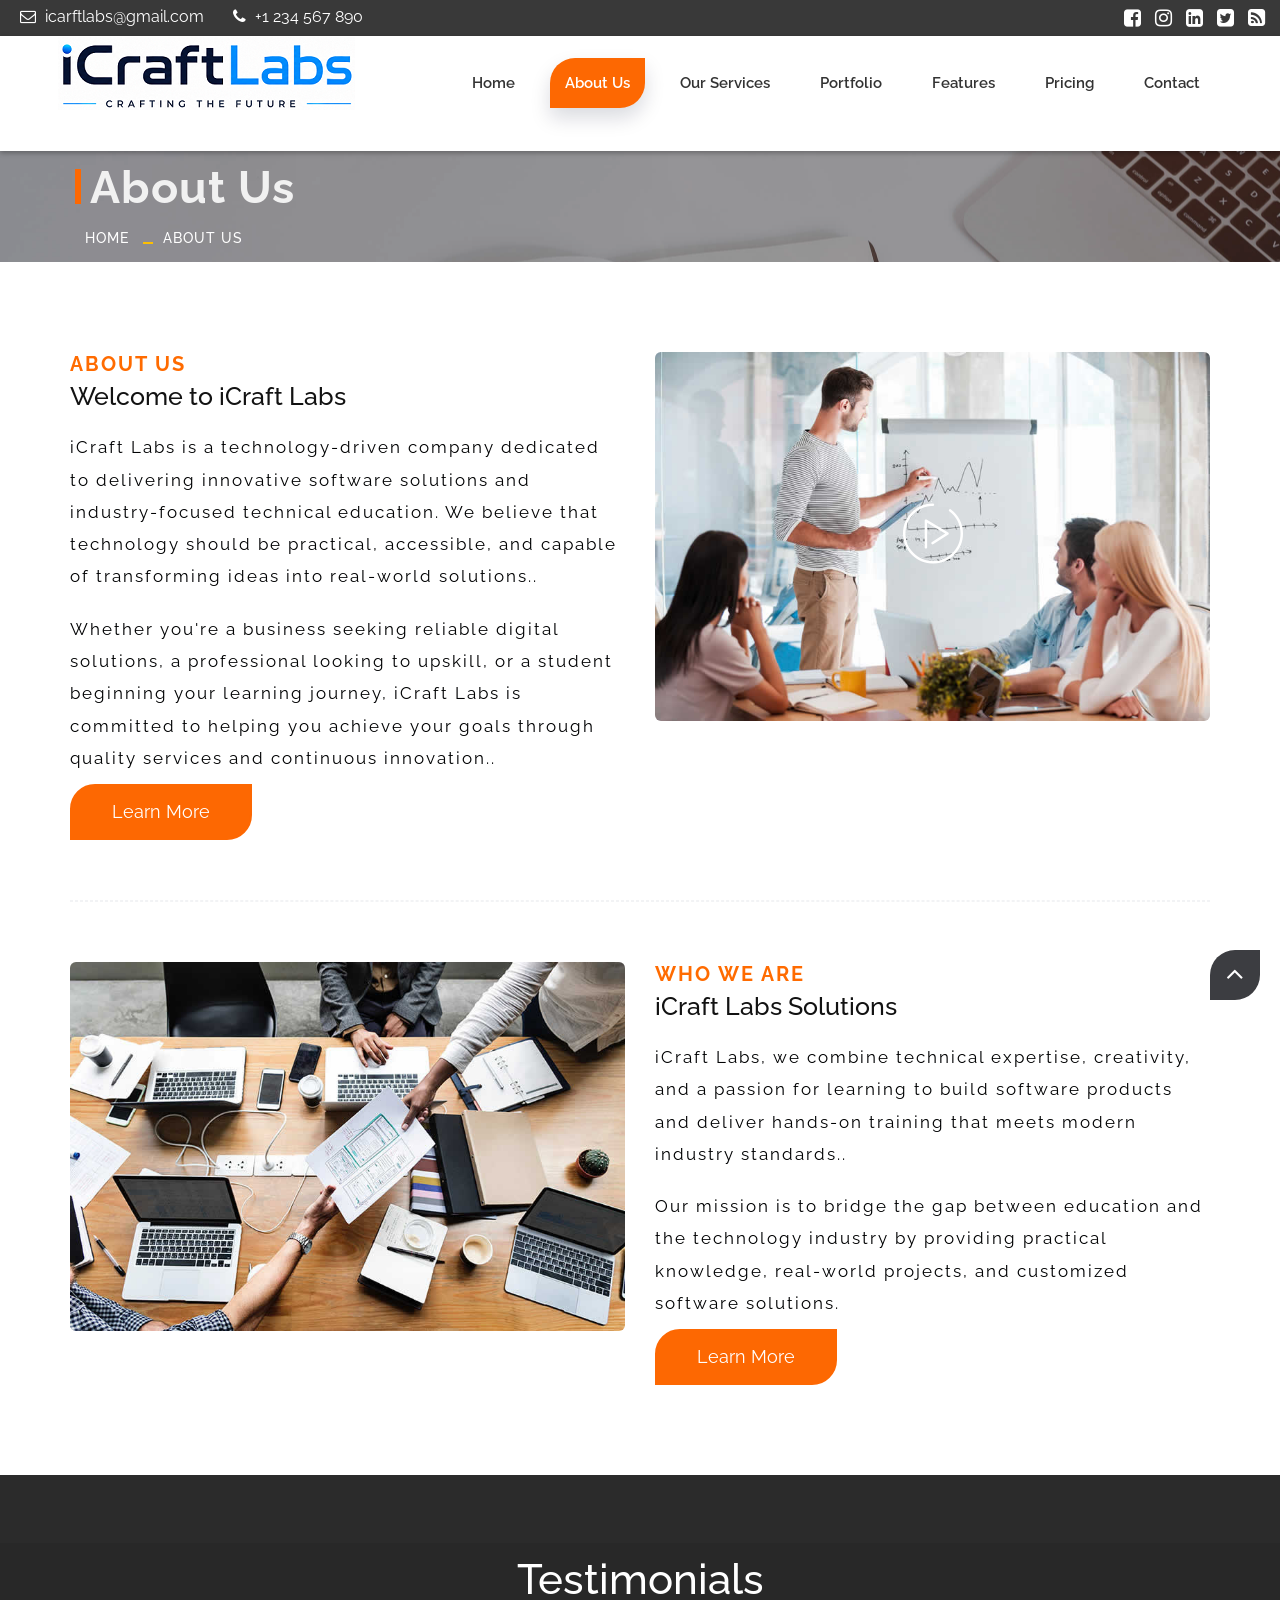
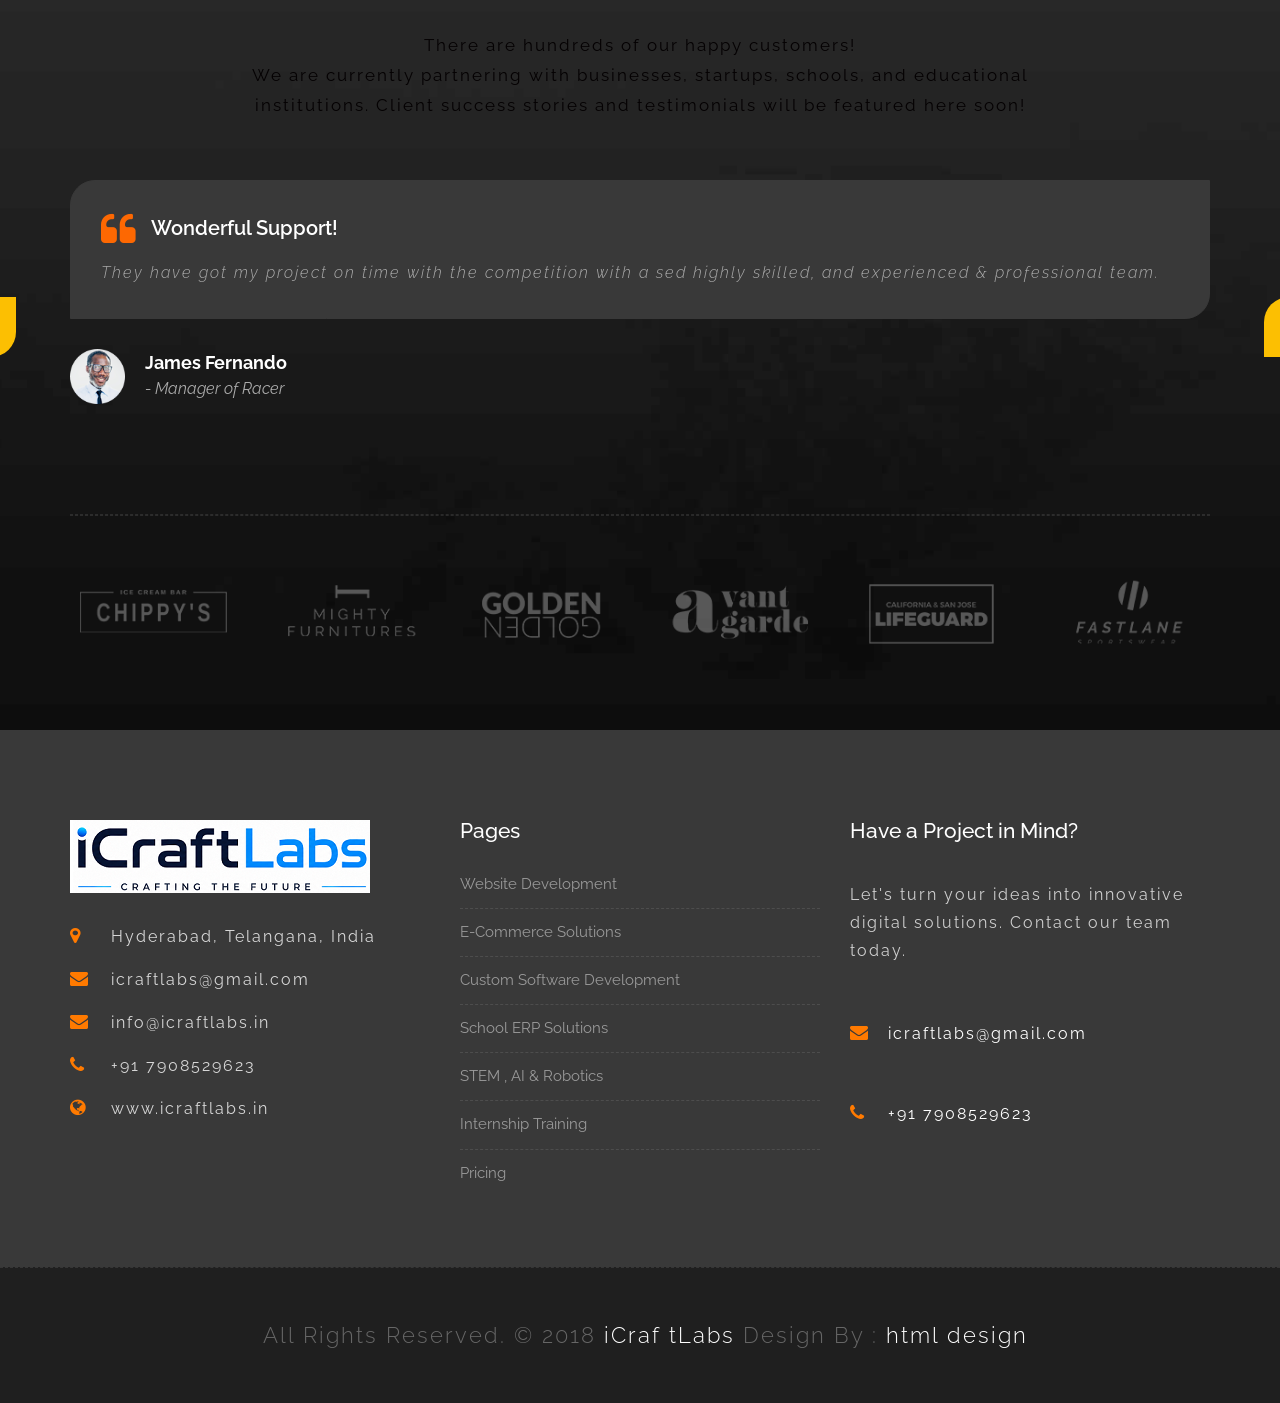
==== about-us.html @ b664c529 "Initial commit" ====
<!DOCTYPE html>
<html lang="en">

<!-- Basic -->
<meta charset="utf-8">
<meta http-equiv="X-UA-Compatible" content="IE=edge">

<!-- Mobile Metas -->
<meta name="viewport" content="width=device-width, minimum-scale=1.0, maximum-scale=1.0, user-scalable=no">

<!-- Site Metas -->
<title>iCraf tLabs Solutions - Responsive HTML5 Landing Page Template</title>
<meta name="keywords" content="">
<meta name="description" content="">
<meta name="author" content="">

<!-- Site Icons -->
<link rel="shortcut icon" href="images/favicon.ico" type="image/x-icon" />
<link rel="apple-touch-icon" href="images/apple-touch-icon.png">

<!-- Bootstrap CSS -->
<link rel="stylesheet" href="css/bootstrap.min.css">
<!-- Site CSS -->
<link rel="stylesheet" href="style.css">
<!-- Responsive CSS -->
<link rel="stylesheet" href="css/responsive.css">
<!-- Custom CSS -->
<link rel="stylesheet" href="css/custom.css">

<!-- Modernizer for Portfolio -->
<script src="js/modernizer.js"></script>

<!--[if lt IE 9]>
      <script src="https://oss.maxcdn.com/libs/html5shiv/3.7.0/html5shiv.js"></script>
      <script src="https://oss.maxcdn.com/libs/respond.js/1.4.2/respond.min.js"></script>
    <![endif]-->

</head>

<body>

    <!-- LOADER -->
    <div id="preloader">
        <div class="loader">
            <div class="loader__bar"></div>
            <div class="loader__bar"></div>
            <div class="loader__bar"></div>
            <div class="loader__bar"></div>
            <div class="loader__bar"></div>
            <div class="loader__ball"></div>
        </div>
    </div>
    <!-- end loader -->
    <!-- END LOADER -->

    <div class="top-bar">
        <div class="container-fluid">
            <div class="row">
                <div class="col-md-6 col-sm-6">
                    <div class="left-top">
                        <div class="email-box">
                            <a href="#"><i class="fa fa-envelope-o" aria-hidden="true"></i> icarftlabs@gmail.com</a>
                        </div>
                        <div class="phone-box">
                            <a href="tel:1234567890"><i class="fa fa-phone" aria-hidden="true"></i> +1 234 567 890</a>
                        </div>
                    </div>
                </div>
                <div class="col-md-6 col-sm-6">
                    <div class="right-top">
                        <div class="social-box">
                            <ul>
                                <li><a href="#"><i class="fa fa-facebook-square" aria-hidden="true"></i></a></li>
                                <li><a href="#"><i class="fa fa-instagram" aria-hidden="true"></i></a></li>
                                <li><a href="#"><i class="fa fa-linkedin-square" aria-hidden="true"></i></a></li>
                                <li><a href="#"><i class="fa fa-twitter-square" aria-hidden="true"></i></a></li>
                                <li><a href="#"><i class="fa fa-rss-square" aria-hidden="true"></i></a></li>
                                <ul>
                        </div>
                    </div>
                </div>
            </div>
        </div>
    </div>
    <header class="header header_style_01">
        <nav class="megamenu navbar navbar-default">
            <div class="container-fluid">
                <div class="navbar-header">
                    <button type="button" class="navbar-toggle collapsed" data-toggle="collapse" data-target="#navbar" aria-expanded="false" aria-controls="navbar">
                        <span class="sr-only">Toggle navigation</span>
                        <span class="icon-bar"></span>
                        <span class="icon-bar"></span>
                        <span class="icon-bar"></span>
                    </button>
                    <a class="navbar-brand" href="index.html"><img src="images/logos/logo.png" alt="image"></a>
                </div>
                <div id="navbar" class="navbar-collapse collapse">
                    <ul class="nav navbar-nav navbar-right">
                        <li><a href="index.html">Home</a></li>
                        <li><a class="active" href="about-us.html">About us</a></li>
                        <li><a href="services.html">Our Services</a></li>
                        <li><a href="portfolio.html">Portfolio</a></li>
                        <li><a href="features.html">Features</a></li>
                       <!--  <li><a href="testimonials.html">Testimonials</a></li> -->
                        <li><a href="pricing.html">Pricing</a></li>
                        <li><a href="contact.html">Contact</a></li>
                    </ul>
                </div>
            </div>
        </nav>
    </header>

    <div class="banner-area banner-bg-1">
        <div class="container">
            <div class="row">
                <div class="col-md-12">
                    <div class="banner">
                        <h2>About Us</h2>
                        <ul class="page-title-link">
                            <li><a href="#">Home</a></li>
                            <li><a href="#">About Us</a></li>
                        </ul>
                    </div>
                </div>
            </div>
        </div>
    </div>

    <div id="about" class="section wb">
        <div class="container">
            <div class="row">
                <div class="col-md-6">
                    <div class="message-box">
                        <h4>About Us</h4>
                        <h2>Welcome to iCraft Labs</h2>
                        <p class="lead">iCraft Labs is a technology-driven company dedicated to delivering innovative software solutions and industry-focused technical education. We believe that technology should be practical, accessible, and capable of transforming ideas into real-world solutions..</p>

                        <p> Whether you're a business seeking reliable digital solutions, a professional looking to upskill, or   a student beginning your learning journey, iCraft Labs is committed to helping you achieve your goals through quality services and continuous innovation.. </p>

                        <a href="#services" class="btn btn-light btn-radius btn-brd grd1">Learn More</a>
                    </div>
                    <!-- end messagebox -->
                </div>
                <!-- end col -->

                <div class="col-md-6">
                    <div class="post-media wow fadeIn">
                        <img src="uploads/about_01.jpg" alt="" class="img-responsive img-rounded">
                        <a href="http://www.youtube.com/watch?v=nrJtHemSPW4" data-rel="prettyPhoto[gal]" class="playbutton"><i class="flaticon-play-button"></i></a>
                    </div>
                    <!-- end media -->
                </div>
                <!-- end col -->
            </div>
            <!-- end row -->

            <hr class="hr1">

            <div class="row">
                <div class="col-md-6">
                    <div class="post-media wow fadeIn">
                        <img src="uploads/about_02.jpg" alt="" class="img-responsive img-rounded">
                    </div>
                    <!-- end media -->
                </div>
                <!-- end col -->

                <div class="col-md-6">
                    <div class="message-box">
                        <h4>Who We are</h4>
                        <h2>iCraft Labs Solutions</h2>
                        <p class="lead">iCraft Labs, we combine technical expertise, creativity, and a passion for learning to build software products and deliver hands-on training that meets modern industry standards..</p>

                        <p> Our mission is to bridge the gap between education and the technology industry by providing practical knowledge, real-world projects, and customized software solutions. </p>

                        <a href="#services" class="btn btn-light btn-radius btn-brd grd1">Learn More</a>
                    </div>
                    <!-- end messagebox -->
                </div>
                <!-- end col -->
            </div>
            <!-- end row -->
        </div>
        <!-- end container -->
    </div>
    <!-- end section -->

    <div id="testimonials" class="parallax section db parallax-off" style="background-image:url('uploads/parallax_03.jpg');">
        <div class="container">
            <div class="section-title text-center">
                <h3>Testimonials</h3>
                 <p>There are hundreds of our happy customers!</p>
<p class="lead">We are currently partnering with businesses, startups, schools, and educational institutions. Client success stories and testimonials will be featured here soon!</p>
            </div>
            <!-- end title -->

            <div class="row">
                <div class="col-md-12 col-sm-12">
                    <div class="testi-carousel owl-carousel owl-theme">
                        <div class="testimonial clearfix">
                            <div class="desc">
                                <h3><i class="fa fa-quote-left"></i> Wonderful Support!</h3>
                                <p class="lead">They have got my project on time with the competition with a sed highly skilled, and experienced & professional team.</p>
                            </div>
                            <div class="testi-meta">
                                <img src="uploads/testi_01.png" alt="" class="img-responsive alignleft">
                                <h4>James Fernando <small>- Manager of Racer</small></h4>
                            </div>
                            <!-- end testi-meta -->
                        </div>
                        <!-- end testimonial -->

                        <div class="testimonial clearfix">
                            <div class="desc">
                                <h3><i class="fa fa-quote-left"></i> Awesome Services!</h3>
                                <p class="lead">Explain to you how all this mistaken idea of denouncing pleasure and praising pain was born and I will give you completed.</p>
                            </div>
                            <div class="testi-meta">
                                <img src="uploads/testi_02.png" alt="" class="img-responsive alignleft">
                                <h4>Jacques Philips <small>- Designer</small></h4>
                            </div>
                            <!-- end testi-meta -->
                        </div>
                        <!-- end testimonial -->

                        <div class="testimonial clearfix">
                            <div class="desc">
                                <h3><i class="fa fa-quote-left"></i> Great & Talented Team!</h3>
                                <p class="lead">The master-builder of human happines no one rejects, dislikes avoids pleasure itself, because it is very pursue pleasure. </p>
                            </div>
                            <div class="testi-meta">
                                <img src="uploads/testi_03.png" alt="" class="img-responsive alignleft">
                                <h4>Venanda Mercy <small>- Newyork City</small></h4>
                            </div>
                            <!-- end testi-meta -->
                        </div>
                        <!-- end testimonial -->
                        <div class="testimonial clearfix">
                            <div class="desc">
                                <h3><i class="fa fa-quote-left"></i> Wonderful Support!</h3>
                                <p class="lead">They have got my project on time with the competition with a sed highly skilled, and experienced & professional team.</p>
                            </div>
                            <div class="testi-meta">
                                <img src="uploads/testi_01.png" alt="" class="img-responsive alignleft">
                                <h4>James Fernando <small>- Manager of Racer</small></h4>
                            </div>
                            <!-- end testi-meta -->
                        </div>
                        <!-- end testimonial -->

                        <div class="testimonial clearfix">
                            <div class="desc">
                                <h3><i class="fa fa-quote-left"></i> Awesome Services!</h3>
                                <p class="lead">Explain to you how all this mistaken idea of denouncing pleasure and praising pain was born and I will give you completed.</p>
                            </div>
                            <div class="testi-meta">
                                <img src="uploads/testi_02.png" alt="" class="img-responsive alignleft">
                                <h4>Jacques Philips <small>- Designer</small></h4>
                            </div>
                            <!-- end testi-meta -->
                        </div>
                        <!-- end testimonial -->

                        <div class="testimonial clearfix">
                            <div class="desc">
                                <h3><i class="fa fa-quote-left"></i> Great & Talented Team!</h3>
                                <p class="lead">The master-builder of human happines no one rejects, dislikes avoids pleasure itself, because it is very pursue pleasure. </p>
                            </div>
                            <div class="testi-meta">
                                <img src="uploads/testi_03.png" alt="" class="img-responsive alignleft">
                                <h4>Venanda Mercy <small>- Newyork City</small></h4>
                            </div>
                            <!-- end testi-meta -->
                        </div>
                        <!-- end testimonial -->
                    </div>
                    <!-- end carousel -->
                </div>
                <!-- end col -->
            </div>
            <!-- end row -->

            <hr class="hr1">

            <div class="row logos">
                <div class="col-md-2 col-sm-2 col-xs-6 wow fadeInUp">
                    <a href="#"><img src="uploads/logo_01.png" alt="" class="img-repsonsive"></a>
                </div>
                <div class="col-md-2 col-sm-2 col-xs-6 wow fadeInUp">
                    <a href="#"><img src="uploads/logo_02.png" alt="" class="img-repsonsive"></a>
                </div>
                <div class="col-md-2 col-sm-2 col-xs-6 wow fadeInUp">
                    <a href="#"><img src="uploads/logo_03.png" alt="" class="img-repsonsive"></a>
                </div>
                <div class="col-md-2 col-sm-2 col-xs-6 wow fadeInUp">
                    <a href="#"><img src="uploads/logo_04.png" alt="" class="img-repsonsive"></a>
                </div>
                <div class="col-md-2 col-sm-2 col-xs-6 wow fadeInUp">
                    <a href="#"><img src="uploads/logo_05.png" alt="" class="img-repsonsive"></a>
                </div>
                <div class="col-md-2 col-sm-2 col-xs-6 wow fadeInUp">
                    <a href="#"><img src="uploads/logo_06.png" alt="" class="img-repsonsive"></a>
                </div>
            </div>
            <!-- end row -->

        </div>
        <!-- end container -->
    </div>
    <!-- end section -->

    <footer class="footer">
        <div class="container">
            <div class="row">
                <div class="col-md-4 col-sm-4 col-xs-12">
                    <div class="widget clearfix">
                        <div class="widget-title">
                            <img src="images/logos/logo.png" alt="" />
                        </div>
                        <!-- <p> iCraft Labs is a leading Software & Technology Solutions company delivering innovative digital products, AI-driven solutions, cloud technologies, and next-generation learning experiences for businesses and educational institutions.</p> -->
                        <div class="footer-contact">
                        <p>
                            <i class="fa fa-map-marker"></i>
                            Hyderabad, Telangana, India
                        </p>

                        <p>
                            <i class="fa fa-envelope"></i>
                            <a href="mailto:info@icraftlabs.in">icraftlabs@gmail.com</a>
                        </p>
                        <p>
                            <i class="fa fa-envelope"></i>
                            <a href="mailto:info@icraftlabs.in">info@icraftlabs.in</a>
                        </p>

                        <p>
                            <i class="fa fa-phone"></i>
                            <a href="tel:+91XXXXXXXXXX">+91 7908529623</a>
                        </p>

                        <p>
                            <i class="fa fa-globe"></i>
                            <a href="https://www.icraftlabs.in" target="_blank">www.icraftlabs.in</a>
                        </p>
                </div>
                        
                    </div><!-- end clearfix -->
                </div><!-- end col -->

                <div class="col-md-4 col-sm-4 col-xs-12">
                    <div class="widget clearfix">
                        <div class="widget-title">
                            <h3>Pages</h3>
                        </div>

                        <ul class="footer-links hov">
                            <li><a href="#">Website Development <span class="icon icon-arrow-right2"></span></a></li>
                            <li><a href="#">E-Commerce Solutions <span class="icon icon-arrow-right2"></span></a></li>
                            <li><a href="#">Custom Software Development <span class="icon icon-arrow-right2"></span></a></li>
                            <li><a href="#">School ERP Solutions <span class="icon icon-arrow-right2"></span></a></li>
                            <li><a href="#">STEM , AI & Robotics <span class="icon icon-arrow-right2"></span></a></li>
                            <li><a href="#">Internship Training  <span class="icon icon-arrow-right2"></span></a></li>
                            <li><a href="#"> Pricing <span class="icon icon-arrow-right2"></span></a></li>
                        </ul><!-- end links -->
                    </div><!-- end clearfix -->
                </div><!-- end col -->
                
                <div class="col-md-4 col-sm-4 col-xs-12">
                    <div class="footer-distributed widget clearfix">
                        <div class="widget-title">
                            <!-- <h3>Subscribe</h3>
                            <p>There are many variations of passages of Lorem Ipsum available, but the majority have suffered alteration in some form, by injected humour, or randomised words which one know this tricks.</p> -->

                        <div class="footer-contact-box">
                            <h3>Have a Project in Mind?</h3>

                            <p>
                                Let's turn your ideas into innovative digital solutions.
                                Contact our team today.
                            </p>

                            <div class="contact-info">
                                <p>
                                    <i class="fa fa-envelope"></i>
                                    <a href="mailto:info@icraftlabs.in">icraftlabs@gmail.com</a>
                                </p>

                                <p>
                                    <i class="fa fa-phone"></i>
                                    <a href="tel:+91XXXXXXXXXX">+91 7908529623</a>
                                </p>
                            </div>

                        </div>


                        </div>
                        
                        <!-- <div class="footer-right">
                            <form method="get" action="#">
                                <input placeholder="Subscribe our newsletter.." name="search">
                                <i class="fa fa-envelope-o"></i>
                            </form>
                        </div>                         -->
                    </div><!-- end clearfix -->
                </div><!-- end col -->
            </div><!-- end row -->
        </div><!-- end container -->
    </footer><!-- end footer -->
    <!-- end footer -->

    <div class="copyrights">
        <div class="container">
            <div class="footer-distributed">
                <div class="footer-left">
                    <p class="footer-company-name">All Rights Reserved. &copy; 2018 <a href="#">iCraf tLabs</a> Design By :
                        <a href="https://html.design/">html design</a></p>
                </div>


            </div>
        </div>
        <!-- end container -->
    </div>
    <!-- end copyrights -->

    <a href="#" id="scroll-to-top" class="dmtop global-radius"><i class="fa fa-angle-up"></i></a>

    <!-- ALL JS FILES -->
    <script src="js/all.js"></script>
    <!-- ALL PLUGINS -->
    <script src="js/custom.js"></script>
    <script src="js/portfolio.js"></script>
    <script src="js/hoverdir.js"></script>

</body>

</html>
---- style.css ----
/*------------------------------------------------------------------
    Version: 1.0
-------------------------------------------------------------------*/


/*------------------------------------------------------------------
    [Table of contents]

    1. IMPORT FONTS
    2. IMPORT FILES
    3. SKELETON
    4. WP CORE
    5. HEADER
    6. SECTIONS
    7. SECTIONS
    8. PORTFOLIO
    9. TESTIMONIALS
    10. PRICING TABLES
    11. ICON BOXES
    12. MESSAGE BOXES
    13. FEATURES
    14. CONTACT
    15. FOOTER
    16. MISC
    17. BUTTONS
-------------------------------------------------------------------*/


/*------------------------------------------------------------------
    IMPORT FONTS
-------------------------------------------------------------------*/

@import url('https://fonts.googleapis.com/css?family=Raleway:100,200,300,400,500,600,700,900');

/*------------------------------------------------------------------
    IMPORT FILES
-------------------------------------------------------------------*/

@import url(css/animate.css);
@import url(css/flaticon.css);
@import url(css/icomoon.css);
@import url(css/prettyPhoto.css);
@import url(css/owl.carousel.css);
@import url(css/font-awesome.min.css);

/*------------------------------------------------------------------
    SKELETON
-------------------------------------------------------------------*/

body {
    color: #0a0a0a;
    font-size: 15px;
    font-family: 'Raleway', sans-serif;
    line-height: 1.80857;
}

body.demos .section {
    background: url(images/bg.png) repeat top center #f2f3f5;
}

body.demos .section-title img {
    max-width: 280px;
    display: block;
    margin: 10px auto;
}

body.demos .service-widget h3 {
    border-bottom: 1px solid #ededed;
    font-size: 18px;
    padding: 20px 0;
    background-color: #ffffff;
}

body.demos .service-widget {
    margin: 0 0 30px;
    padding: 30px;
    background-color: #fff
}

body.demos .container-fluid {
    max-width: 1080px
}

a {
    color: #1f1f1f;
    text-decoration: none !important;
    outline: none !important;
    -webkit-transition: all .3s ease-in-out;
    -moz-transition: all .3s ease-in-out;
    -ms-transition: all .3s ease-in-out;
    -o-transition: all .3s ease-in-out;
    transition: all .3s ease-in-out;
}

h1,
h2,
h3,
h4,
h5,
h6 {
    letter-spacing: 0;
    font-weight: normal;
    position: relative;
    padding: 0 0 10px 0;
    font-weight: normal;
    line-height: 120% !important;
      color: #121212;
    font-weight: 700;
    margin: 0
}

h1 {
    font-size: 24px
}

h2 {
    font-size: 22px
}

h3 {
    font-size: 18px
}

h4 {
    font-size: 16px
}

h5 {
    font-size: 14px
}

h6 {
    font-size: 13px
}

h1 a,
h2 a,
h3 a,
h4 a,
h5 a,
h6 a {
    color: #212121;
    text-decoration: none!important;
    opacity: 1
}

h1 a:hover,
h2 a:hover,
h3 a:hover,
h4 a:hover,
h5 a:hover,
h6 a:hover {
    opacity: .8
}

a {
    color: #1f1f1f;
    text-decoration: none;
    outline: none;
}

a,
.btn {
    text-decoration: none !important;
    outline: none !important;
    -webkit-transition: all .3s ease-in-out;
    -moz-transition: all .3s ease-in-out;
    -ms-transition: all .3s ease-in-out;
    -o-transition: all .3s ease-in-out;
    transition: all .3s ease-in-out;
}

.btn-custom {
    margin-top: 20px;
    background-color: transparent !important;
    border: 2px solid #ddd;
    padding: 12px 40px;
    font-size: 16px;
}

.lead {
    font-size: 18px;
    line-height: 30px;
    color: #767676;
    margin: 0;
    padding: 0;
}

blockquote {
    margin: 20px 0 20px;
    padding: 30px;
}

ul, li, ol{
	margin: 0px;
	padding: 0px;
	list-style: none;
}

/*------------------------------------------------------------------
    WP CORE
-------------------------------------------------------------------*/

.first {
    clear: both
}

.last {
    margin-right: 0
}

.alignnone {
    margin: 5px 20px 20px 0;
}

.aligncenter,
div.aligncenter {
    display: block;
    margin: 5px auto 5px auto;
}

.alignright {
    float: right;
    margin: 10px 0 20px 20px;
}

.alignleft {
    float: left;
    margin: 10px 20px 20px 0;
}

a img.alignright {
    float: right;
    margin: 10px 0 20px 20px;
}

a img.alignnone {
    margin: 10px 20px 20px 0;
}

a img.alignleft {
    float: left;
    margin: 10px 20px 20px 0;
}

a img.aligncenter {
    display: block;
    margin-left: auto;
    margin-right: auto
}

.wp-caption {
    background: #fff;
    border: 1px solid #f0f0f0;
    max-width: 96%;
    /* Image does not overflow the content area */
    padding: 5px 3px 10px;
    text-align: center;
}

.wp-caption.alignnone {
    margin: 5px 20px 20px 0;
}

.wp-caption.alignleft {
    margin: 5px 20px 20px 0;
}

.wp-caption.alignright {
    margin: 5px 0 20px 20px;
}

.wp-caption img {
    border: 0 none;
    height: auto;
    margin: 0;
    max-width: 98.5%;
    padding: 0;
    width: auto;
}

.wp-caption p.wp-caption-text {
    font-size: 11px;
    line-height: 17px;
    margin: 0;
    padding: 0 4px 5px;
}


/* Text meant only for screen readers. */

.screen-reader-text {
    clip: rect(1px, 1px, 1px, 1px);
    position: absolute !important;
    height: 1px;
    width: 1px;
    overflow: hidden;
}

.screen-reader-text:focus {
    background-color: #f1f1f1;
    border-radius: 3px;
    box-shadow: 0 0 2px 2px rgba(0, 0, 0, 0.6);
    clip: auto !important;
    color: #21759b;
    display: block;
    font-size: 14px;
    font-size: 0.875rem;
    font-weight: bold;
    height: auto;
    left: 5px;
    line-height: normal;
    padding: 15px 23px 14px;
    text-decoration: none;
    top: 5px;
    width: auto;
    z-index: 100000;
    /* Above WP toolbar. */
}

/*------------------------------------------------------------------
    Top head
-------------------------------------------------------------------*/

.top-bar{
	background: #393939;
}
.left-top{
	padding: 3px 0px; 
}
.email-box{
	display: inline-block;
	margin-right: 20px;
}
.email-box a{
	color: #ffffff;
	font-size: 16px;
}
.email-box a:hover{
	color: #fd6802;
}
.email-box a i{
	padding: 0px 5px;
}
.phone-box{
	display: inline-block;
}

.phone-box a{
	color: #ffffff;
	font-size: 16px;
}
.phone-box a:hover{
	color: #fd6802;
}
.phone-box a i{
	padding: 0px 5px;
}

.social-box{
	float: right;
}

.social-box ul li{
	display: inline-block;
	padding-left: 10px;
}

.social-box ul li a{
	color: #ffffff;
	font-size: 20px;
}
.social-box ul li a:hover{
	color: #fd6802;
}


/*------------------------------------------------------------------
    HEADER
-------------------------------------------------------------------*/

.megamenu .nav,
.megamenu .collapse,
.megamenu .dropup,
.megamenu .dropdown {
    position: static;
}

.megamenu .container-fluid {
    position: relative;
}

.megamenu .dropdown-menu {
    left: auto;
}

.megamenu .megamenu-content {
    padding: 20px 30px;
}

.megamenu .dropdown.megamenu-fw .dropdown-menu {
    left: 0;
    right: 0;
}

.megamenu .list-unstyled {
    min-width: 200px;
}

.header_style_01 {
    background-color: rgba(255, 255, 255);
    display: block;
    left: 0;
    padding: 20px 40px !important;
    position: relative;
    right: 0;
    top: 0;
    width: 100%;
	-webkit-box-shadow: 0px 2px 5px 0px rgba(0,0,0,0.30);
	-moz-box-shadow: 0px 2px 5px 0px rgba(0,0,0,0.30);
	box-shadow: 0px 2px 5px 0px rgba(0,0,0,0.30);
    z-index: 111;
}

.header_style_01 .navbar-default {
    background-color: transparent;
    border: 0;
	border-radius: 0px;
}

.header_style_01 .navbar,
.header_style_01 .navbar-nav,
.header_style_01 .navbar-default,
.header_style_01 .nav {
    margin-bottom: 0 !important;
}

.header_style_01 .navbar-brand {
    padding: 2px 15px 0 15px;
	height: auto;
}

.header_style_01 .navbar-default .navbar-nav > li > a {
    border-radius: 0;
    color: #ffffff;
    font-size: 15px;
    font-style: normal;
    font-weight: 600;
    text-transform: capitalize;
    background-color: transparent;
}

.header_style_01 .navbar-default .navbar-nav > li a {
	color: #333333;
	padding: 15px 15px;
}

.header_style_01 .navbar-default .navbar-nav > li a.active{
	color: #ffffff;
	box-shadow: 0 10px 20px 0 rgba(5, 16, 44, .15);
	border-radius: 25px 0px 25px 0px;
	background: #fd6802;
}

.header_style_01 .navbar-default .navbar-nav > li:hover a,
.header_style_01 .navbar-default .navbar-nav > li:focus a {
    color: #ffffff;
	box-shadow: 0 10px 20px 0 rgba(5, 16, 44, .15);
	border-radius: 25px 0px 25px 0px;
	background: #fd6802;
}

.header_style_01 .navbar-right > li {
    margin-top: 2px;
    -webkit-transition: all .3s ease-in-out;
    -moz-transition: all .3s ease-in-out;
    -ms-transition: all .3s ease-in-out;
    -o-transition: all .3s ease-in-out;
    transition: all .3s ease-in-out;
}

.header_style_01 .navbar-right > li > a {
    padding-bottom: 10px;
    padding-top: 10px;
}

li.social-links {
    margin: 0 8px;
}

li.social-links a {
    padding: 13px 0 !important;
}

.navbar-nav li {
    position: relative;
	margin: 0px 10px;
}

.navbar-nav span {
    font-size: 24px;
    position: absolute;
    right: 2px;
    top: 13px;
}

/*------------------------------------------------------------------
    Banner Slider
-------------------------------------------------------------------*/

.slider-bg-one {
    background-image: url("uploads/slider_01.png");
    background-position: center center;
    background-repeat: no-repeat;
    background-size: cover;
}

.slider-bg-two {
    background-image: url("uploads/slider_02.png");
    background-position: center center;
    background-repeat: no-repeat;
    background-size: cover;
}

.slider-bg-three {
    background-image: url("uploads/slider_03.jpg");
    background-position: center center;
    background-repeat: no-repeat;
    background-size: cover;
}

.slider-content-area {
    height: 100vh;
    position: relative;
}

.home-one-slider-otem .slider-content-area {
    height: 650px;
    position: relative;
}

.slide-text {
    position: absolute;
    top: 50%;
    transform: translateY(-50%);
    width: 100%;
    z-index: 1;
}

.slide-text h1 {
    color: #fff;
    font-size: 70px;
    font-weight: 700;
    text-transform: capitalize;
	text-shadow: 0px 4px 3px rgba(0,0,0,0.4),
             0px 8px 13px rgba(0,0,0,0.1),
             0px 18px 23px rgba(0,0,0,0.1);
}

.slide-text h1 span{
	color: #fd6802;
}

.slide-text h2 {
    color: #fff;
    font-size: 22px;
    letter-spacing: 1px;
    margin-bottom: 20px;
	text-shadow: 0px 4px 3px rgba(0,0,0,0.4),
             0px 8px 13px rgba(0,0,0,0.1),
             0px 18px 23px rgba(0,0,0,0.1);
}


.slider-wrapper .owl-nav .owl-prev, .slider-wrapper .owl-nav .owl-next {
    background: #393939;
    height: 60px;
    top: 50%;
    transform: translateY(-50%);
    transition: all 0.4s ease-in-out 0s;
    width: 60px;
	border-radius: 25px 0px 25px 0px;
}

.slider-wrapper .owl-nav .owl-prev:hover, .slider-wrapper .owl-nav .owl-next:hover {
	background: #fd6802;
}

.slider-wrapper .owl-nav .owl-prev {
    margin-left: 0%;
	left: 0px;
	position: absolute;
}

.slider-wrapper .owl-nav .owl-prev i{
	position: absolute;
	left: 0px;
	right: 0;
	width: auto;
	height: auto;
	background: none;
	color: #ffffff;
}

.slider-wrapper .owl-nav .owl-next {
    margin-right: 0%;
    right: 0;
	position: absolute;
}

.slider-wrapper .owl-nav .owl-next i{
	position: absolute;
	right: 0;
	left: 0px;
	width: auto;
	height: auto;
	background: none;
	color: #ffffff;
}

.home-one-slider-otem::before{
	content: "";
	position: absolute;
	background: rgba(0,0,0, 0.8);
	width: 100%;
	height: 100%;
	top: 0%;
	left: 100%;
	z-index: 1
}


/*------------------------------------------------------------------
    SECTIONS
-------------------------------------------------------------------*/

.parallax {
    background-attachment: fixed;
    background-size: cover;
    height: 100%;
    padding: 120px 0;
    position: relative;
    width: 100%;
}

.parallax.parallax-off {
    background-attachment: scroll !important;
    display: block;
    height: 100%;
    min-height: 100%;
    overflow: hidden;
    position: relative;
    background-position: center center;
    vertical-align: sub;
    width: 100%;
    z-index: 2;
}

.no-scroll-xy {
    overflow: hidden !important;
    -webkit-transition: all .4s ease-in-out;
    -moz-transition: all .4s ease-in-out;
    -ms-transition: all .4s ease-in-out;
    -o-transition: all .4s ease-in-out;
    transition: all .4s ease-in-out;
}

.section {
    display: block;
    position: relative;
    overflow: hidden;
    padding: 80px 0;
}

.noover {
    overflow: visible;
}

.noover .btn-dark {
    border: 0 !important;
}

.nopad {
    padding: 0;
}

.nopadtop {
    padding-top: 0;
}

.section.wb {
    background-color: #ffffff;
}

.section.lb {
    background-color: #f2f3f5;
}

.section.db {
    background-color: #1f1f1f;
}

.section.color1 {
    background-color: #448AFF;
}

.first-section {
    display: block;
    position: relative;
    overflow: hidden;
    padding: 16em 0 13em;
}

.first-section h2 {
    color: #ffffff;
    font-size: 68px;
    font-weight: 300;
    text-transform: capitalize;
    display: block;
    margin: 0;
    padding: 0 0 30px;
    position: relative;
}

.first-section .lead {
    font-size: 21px;
    font-weight: 300;
    padding: 0 0 40px;
    margin: 0;
    line-height: inherit;
    color: #ffffff;
}

.macbookright {
    width: 980px;
    position: absolute;
    right: -15%;
    bottom: -6%;
}

.section-title {
    display: block;
    position: relative;
    margin-bottom: 60px;
}

.section-title p {
    color: #ffffff;
    font-weight: 400;
    font-size: 18px;
    line-height: 33px;
    margin: 0;
}

.section-title h3 {
    font-size: 42px;
    font-weight: 500;
    line-height: 62px;
    margin: 0 0 25px;
    padding: 0;
    text-transform: none;
}

.section.colorsection p,
.section.colorsection h3,
.section.db h3 {
    color: #ffffff;
}

.service-widget{
	background: #ffffff;
}

.section.lb .service-dit h3{
	padding: 12px 0px;
}
.service-dit{
	padding: 20px 15px;
}


/*------------------------------------------------------------------
    PORTFOLIO
-------------------------------------------------------------------*/

.item-h2,
.item-h1 {
    height: 100% !important;
    height: auto !important;
}

.isotope-item {
    z-index: 2;
    padding: 0;
}

.isotope-hidden.isotope-item {
    pointer-events: none;
    z-index: 1;
}

.isotope,
.isotope .isotope-item {
    /* change duration value to whatever you like */
    -webkit-transition-duration: 0.8s;
    -moz-transition-duration: 0.8s;
    transition-duration: 0.8s;
}

.isotope {
    -webkit-transition-property: height, width;
    -moz-transition-property: height, width;
    transition-property: height, width;
}

.isotope .isotope-item {
    -webkit-transition-property: -webkit-transform, opacity;
    -moz-transition-property: -moz-transform, opacity;
    transition-property: transform, opacity;
}

.portfolio-filter ul {
    padding: 0;
    z-index: 2;
    display: block;
    position: relative;
    margin: 0;
}

.portfolio-filter ul li {
    border-radius: 0;
    display: inline-block;
    margin: 0 5px 0 0;
    text-decoration: none;
    text-transform: uppercase;
    vertical-align: middle;
}

.portfolio-filter ul li:last-child:after {
    content: "";
}

.portfolio-filter ul li .btn-dark {
    box-shadow: none;
    background-color: transparent;
    border: 2px solid #fd6802 !important;
    color: #393939;
    font-weight: 500;
    font-size: 14px;
    padding: 15px 35px;
}

.da-thumbs {
    list-style: none;
    position: relative;
    padding: 0;
}

.da-thumbs .pitem {
    margin: 0;
    padding: 15px;
    position: relative;
}

.da-thumbs .pitem a,
.da-thumbs .pitem a img {
    display: block;
    position: relative;
}

.da-thumbs .pitem a {
    overflow: hidden;
}

.da-thumbs .pitem a div {
    position: absolute;
    background-color: rgba(0, 0, 0, 0.8);
    width: 100%;
    height: 100%;
}

.da-thumbs .pitem a div h3 {
    display: block;
    color: #ffffff;
    font-size: 20px;
    padding: 30px 15px;
    text-transform: capitalize;
    font-weight: normal;
}

.da-thumbs .pitem a div h3 small {
    display: block;
    color: #ffffff;
    margin-top: 5px;
    font-size: 13px;
    font-weight: 300;
}

.da-thumbs .pitem a div i {
    background-color: #fd6802;
    position: absolute;
    color: #ffffff !important;
    bottom: 0;
    font-size: 15px;
    z-index: 12;
    right: 0;
    width: 50px;
    height: 50px;
    line-height: 50px;
    text-align: center;
	border-radius: 25px 0px 0px 0px;
}


/*------------------------------------------------------------------
    TESTIMONIALS
-------------------------------------------------------------------*/

.logos img {
    margin: auto;
    display: block;
    text-align: center;
    width: 100%;
    opacity: 0.3;
}

.logos img:hover {
    opacity: 0.5;
}

.desc h3 i {
    color: #fd6802;
    font-size: 37px;
    vertical-align: middle;
    margin-right: 12px;
}

.desc {
    padding: 30px;
    position: relative;
    background: #393939;
    border: 1px solid #393939;
	-webkit-border-radius: 25px 0px 25px 0px;
	-moz-border-radius: 25px 0px 25px 0px;
	border-radius: 25px 0px 25px 0px;
}

.testi-meta {
    display: block;
    margin-top: 20px;
}

.testimonial h4 {
    font-size: 18px;
    color: #ffffff;
    padding: 13px 0 0;
}

.testimonial img {
    max-width: 55px;
}

.testimonial small {
    margin-top: 7px;
    font-size: 16px;
    display: block;
}

.testimonial {
    background-color: transparent;
}

.testimonial h3 {
    padding: 0 0 10px;
    font-size: 20px;
    font-weight: 600;
}

.testimonial small,
.testimonial .lead {
    background-color: transparent;
    color: #aaa;
    display: block;
    font-size: 16px;
    font-style: italic;
    line-height: 30px;
    margin: 0;
    padding: 0;
    position: relative;
}

.testimonial p:after {
    display: none;
}


/*------------------------------------------------------------------
    PRICING TABLES
-------------------------------------------------------------------*/

.pricing-table {
    margin: 50px 0 0 0;
    background: #fff;
    box-shadow: 0 5px 14px rgba(0, 0, 0, 0.1);
}

.pricing-table i {
    width: 30px;
    color: #c2c2c2;
    display: inline-block;
    margin-right: 10px;
    padding-right: 5px;
    border-right: 1px solid #ececec;
}

.pricing-table .btn-dark {
    padding: 10px 24px;
    font-size: 15px;
}

.pricing-table strong {
    font-weight: 600;
    margin-right: 6px;
    color: #1f1f1f;
}

.pricing-table-header {
    padding: 30px 0 25px 0;
    background: #ffffff;
}

.pricing-table-header h2 {
    font-size: 31px;
    margin: 0;
    padding: 0;
    font-weight: 300;
}

.pricing-table-header h3 {
    font-size: 15px;
    font-weight: 600;
    color: #aaaaaa;
    margin-top: 10px;
    text-transform: uppercase;
}

.pricing-table-space {
    height: 10px;
}

.pricing-table-text {
    margin: 15px 30px 0 30px;
    padding: 0 10px 15px 10px;
    border-bottom: 1px solid #ececec;
    font-weight: 300;
    line-height: 30px;
    color: #c2c2c2;
    font-size: 16px;
}

.pricing-table-text p {
    font-weight: 400;
}

.pricing-table-features {
    margin: 15px 30px 0 30px;
    padding: 0 10px 15px 30px;
    border-bottom: 1px solid #ececec;
    text-align: left;
    line-height: 30px;
    font-size: 16px;
    color: #c2c2c2;
}

.pricing-table-highlighted h3,
.pricing-table-highlighted h2 {
    color: #ffffff !important;
}

.pricing-table-sign-up {
    margin-top: 25px;
    padding-bottom: 30px;
}


/* Highlighted table */

.pricing-table-highlighted {
    margin-top: 0;
}

.m130 {
    margin-top: 130px;
}

.nav-pills {
    border: 1px solid #e1e1e1;
}

.nav-pills > li {
    width: 50%;
    padding: 10px;
    float: left;
    margin: 0 !important;
}

.nav-pills > li > a {
    margin: 0!important;
    text-align: center;
    background-color: #f4f4f4;
}


/*------------------------------------------------------------------
    ICON BOXES
-------------------------------------------------------------------*/

.icon-wrapper {
    position: relative;
    cursor: pointer;
    display: block;
    z-index: 1;
}

.icon-wrapper i {
    width: 75px;
    height: 75px;
    text-align: center;
    line-height: 75px;
    font-size: 28px;
    background-color: #f2f3f5;
    color: #1f1f1f;
    margin-top: 0;
}

.small-icons.icon-wrapper:hover i,
.small-icons.icon-wrapper:hover i:hover,
.small-icons.icon-wrapper i {
    width: auto !important;
    height: auto !important;
    line-height: 1 !important;
    padding: 0 !important;
    color: #e3e3e3 !important;
    background-color: transparent !important;
    background: none !important;
    margin-right: 10px !important;
    vertical-align: middle;
    font-size: 24px !important;
}

.small-icons.icon-wrapper h3 {
    font-size: 18px;
    padding-bottom: 5px;
}

.small-icons.icon-wrapper p {
    padding: 0;
    margin: 0;
}

.icon-wrapper h3 {
    font-size: 21px;
    padding: 0 0 15px;
    margin: 0;
}

.icon-wrapper p {
    margin-bottom: 0;
    padding-left: 95px;
}

.icon-wrapper p small {
    display: block;
    color: #999;
    margin-top: 10px;
    text-transform: none;
    font-weight: 600;
    font-size: 16px;
}

.icon-wrapper p small:after {
    content: "\f105";
    font-family: FontAwesome;
    margin-left: 5px;
    font-size: 11px;
}

.effect-1 {
    display: inline-block;
    cursor: pointer;
    text-align: center;
    position: relative;
    text-decoration: none;
    z-index: 1;
}

.effect-1:after {
    pointer-events: none;
    position: absolute;
    width: 100%;
    height: 100%;
    border-radius: 50%;
    content: '';
    -webkit-box-sizing: content-box;
    -moz-box-sizing: content-box;
    box-sizing: content-box;
}

.effect-1 {
    -webkit-transition: background 0.2s, color 0.2s;
    -moz-transition: background 0.2s, color 0.2s;
    transition: background 0.2s, color 0.2s;
}

.effect-1:after {
    top: -7px;
    left: -7px;
    padding: 7px;
    box-shadow: 0 0 0 2px #fcbf02;
    -webkit-transition: -webkit-transform 0.2s, opacity 0.2s;
    -webkit-transform: scale(.8);
    -moz-transition: -moz-transform 0.2s, opacity 0.2s;
    -moz-transform: scale(.8);
    -ms-transform: scale(.8);
    transition: transform 0.2s, opacity 0.2s;
    transform: scale(.8);
    opacity: 0;
}

.effect-1:hover:after {
    -webkit-transform: scale(1);
    -moz-transform: scale(1);
    -ms-transform: scale(1);
    transform: scale(1);
    opacity: 1;
}

.effect-1:after {
    -webkit-transform: scale(1.2);
    -moz-transform: scale(1.2);
    -ms-transform: scale(1.2);
    transform: scale(1.2);
}

.effect-1:hover:after {
    -webkit-transform: scale(1);
    -moz-transform: scale(1);
    -ms-transform: scale(1);
    transform: scale(1);
    opacity: 1;
}


/*------------------------------------------------------------------
    MESSAGE BOXES
-------------------------------------------------------------------*/

.service-widget h3 {
    font-size: 22px;
    color: #ffffff;
    padding: 20px 0 12px;
    margin: 0;
	font-weight: 600;
}

.service-widget h3 a,
.section.wb .service-widget h3,
.section.lb .service-widget h3 {
    color: #1f1f1f;
}

.service-widget p {
    margin-bottom: 0;
    padding-bottom: 0;
}

.message-box h4 {
    text-transform: uppercase;
    padding: 0;
    margin: 0 0 5px;
    font-weight: 700;
    letter-spacing: 2px;
    font-size: 20px;
    color: #ff6b00;
}

.message-box h2 {
    font-size: 25px;
    font-weight: 500;
    padding: 0 0 10px;
    margin: 0;
    line-height: 62px;
    margin-top: 0;
    text-transform: none;
}

.message-box p {
   padding-top: 20px;
    font-size: 17px;
    color: #010203;
    padding-bottom: 0;
    line-height: 1.9;
    font-weight: 400;
}

.message-box .lead {
    padding-top: 10px;
    font-size: 17px;
    
    color: #010203;
    padding-bottom: 0;
    line-height: 1.9;
    font-weight: 400; 
}

.post-media {
    position: relative;
}

.post-media img {
    width: 100%;
}

.playbutton {
    position: absolute;
    color: #ffffff !important;
    top: 40%;
    font-size: 60px;
    z-index: 12;
    left: 0;
    right: 0;
    text-align: center;
    margin: -20px auto;
}

.hoverbutton {
    background-color: #fd6802;
    position: absolute;
    color: #ffffff !important;
    top: 48%;
    font-size: 21px;
    z-index: 12;
    left: 0;
    opacity: 0;
    right: 0;
    width: 50px;
    height: 50px;
    line-height: 50px;
    text-align: center;
    margin: -20px auto;
}

.service-widget:hover .hoverbutton {
    opacity: 1;
}

hr.hr1 {
    position: relative;
    margin: 60px 0;
    border: 1px dashed #f2f3f5;
}

hr.hr2 {
    position: relative;
    margin: 17px 0;
    border: 1px dashed #f2f3f5;
}

hr.hr3 {
    position: relative;
    margin: 25px 0 30px 0;
    border: 1px dashed #f2f3f5;
}

hr.invis {
    border-color: transparent;
}

hr.invis1 {
    margin: 10px 0;
    border-color: transparent;
}

.section.parallax hr.hr1 {
    border-color: rgba(255, 255, 255, 0.1);
}

.sep1 {
    display: block;
    position: absolute;
    content: '';
    width: 40px;
    height: 40px;
    bottom: -20px;
    left: 50%;
    margin-left: -14px;
    background-color: #1f1f1f;
    -ms-transform: rotate(45deg);
    -webkit-transform: rotate(45deg);
    transform: rotate(45deg);
    z-index: 1;
}

.sep2 {
    display: block;
    position: absolute;
    content: '';
    width: 40px;
    height: 40px;
    top: -20px;
    left: 50%;
    margin-left: -14px;
    background-color: #1f1f1f;
    -ms-transform: rotate(45deg);
    -webkit-transform: rotate(45deg);
    transform: rotate(45deg);
    z-index: 1;
}


/* Divider Styles */

.divider-wrapper {
    width: 100%;
    box-shadow: 0 5px 14px rgba(0, 0, 0, 0.1);
    height: 540px;
    margin: 0 auto;
    position: relative;
}

.divider-wrapper:hover {
    cursor: none;
}

.divider-bar {
    position: absolute;
    width: 10px;
    left: 50%;
    top: -10px;
    bottom: -15px;
}

.code-wrapper {
    border: 1px solid #ffffff;
    display: block;
    overflow: hidden;
    width: 100%;
    height: 100%;
    position: relative;
    background: url("uploads/code.jpg") no-repeat;
}

.design-wrapper {
    overflow: hidden;
    position: absolute;
    top: 0;
    left: 0;
    right: 0;
    bottom: 0;
    -webkit-transform: translateX(50%);
    transform: translateX(50%);
}

.design-image {
    display: block;
    width: 100%;
    height: 100%;
    position: relative;
    -webkit-transform: translateX(-50%);
    transform: translateX(-50%);
    background: url("uploads/design.jpg") no-repeat;
}


/*------------------------------------------------------------------
    FEATURES
-------------------------------------------------------------------*/

.customwidget h1 {
    font-size: 44px;
    color: #ffffff;
    padding: 15px 0 25px;
    margin: 0;
    line-height: 1 !important;
    font-weight: 500;
}

.customwidget ul {
    padding: 0;
    display: block;
    margin-bottom: 30px;
}

.customwidget li i {
    margin-right: 5px;
}

.customwidget li {
    color: #ffffff;
    margin-right: 10px;
}

.image-center img {
    position: relative;
    margin: 0 0 -208px;
    z-index: 10;
    padding-right: 30px;
    text-align: center;
}

.customwidget p {
    font-style: italic;
    font-size: 18px;
    padding: 0 0 10px;
}

.img-center img {
    width: 100%;
    box-shadow: 0 5px 14px rgba(0, 0, 0, 0.1);
}

.img-center {
    margin: auto;
}

#features li p {
    margin-bottom: 0;
    padding-bottom: 0;
}

#features li {
    display: table;
    width: 100%;
    margin: 64px 0;
    cursor: pointer;
	-webkit-box-shadow: 0px 5px 35px 0px rgba(148, 146, 245, 0.15);
	box-shadow: 0px 5px 35px 0px rgba(148, 146, 245, 0.15);
	background: #393939;
	border-radius: 25px 0px 25px 0px;
	transition: all 1s ease-in-out;
}

#features li:hover {
	transform: scale(1.07);
	transition: all 1s ease-in-out;
	z-index: 1000;
}

.features-left,
.features-right {
    padding: 0 10px;
}

.features-right li:last-child,
.features-left li:last-child {
    margin-bottom: 0px;
    padding-bottom: 0 !important;
}

.features-right li i,
.features-left li i {
    width: 68px;
    height: 68px;
    line-height: 68px;
    display: table;
    border-radius: 25px 0px 25px 0px;
    font-size: 26px;
	color: #ffffff;
    background-color: #fd6802;
    margin: 0 auto 22px;
    position: relative;
    text-align: center;
    z-index: 55;
    transition: .4s;
    padding: 0;
}

.features-right li i:hover,
.features-left li i:hover {
	background: #fcbf02;
}

#features i img {
    display: table;
    margin: 0 auto;
}

.features-left li i:before,
.features-right li i:before {
    text-align: center;
}

.features-right li i .ico-current,
.features-left li i .ico-current {
    opacity: 1;
    transition: .4s;
    visibility: visible;
}

.features-right li i .ico-hover,
.features-left li i .ico-hover {
    opacity: 0;
    transition: .4s;
    visibility: hidden;
    top: 19px;
}

.features-right li:hover .ico-current,
.features-left li:hover .ico-current {
    opacity: 0;
    transition: .4s;
    visibility: hidden;
}

.features-right li:hover .ico-hover,
.features-left li:hover .ico-hover {
    opacity: 1;
    transition: .4s;
    visibility: visible;
}

.features-right i {
    float: left;
}

.fr-inner {
    margin-left: 90px;
    color: #999;
}

.features-left i {
    float: right;
}

.fl-inner {
    text-align: right;
    margin-right: 90px;
    color: #999;
}

#features h4 {
    text-transform: capitalize;
    margin: 0;
    font-size: 19px;
	color: #ffffff;
}


/*------------------------------------------------------------------
    CONTACT
-------------------------------------------------------------------*/

.bootstrap-select {
    width: 100% \0;
    /*IE9 and below*/
}

.bootstrap-select > .dropdown-toggle {
    width: 100%;
    padding-right: 25px;
}

.has-error .bootstrap-select .dropdown-toggle,
.error .bootstrap-select .dropdown-toggle {
    border-color: #b94a48;
}

.bootstrap-select.fit-width {
    width: auto !important;
}

.bootstrap-select:not([class*="col-"]):not([class*="form-control"]):not(.input-group-btn) {
    width: 100%;
}

.bootstrap-select .dropdown-toggle:focus {
    outline: thin dotted #333333 !important;
    outline: 5px auto -webkit-focus-ring-color !important;
    outline-offset: -2px;
}

.bootstrap-select.form-control {
    margin-bottom: 0;
    padding: 0;
    border: none;
}

.bootstrap-select.form-control:not([class*="col-"]) {
    width: 100%;
}

.bootstrap-select.form-control.input-group-btn {
    z-index: auto;
}

.bootstrap-select.btn-group:not(.input-group-btn),
.bootstrap-select.btn-group[class*="col-"] {
    float: none;
    display: inline-block;
    margin-left: 0;
}

.bootstrap-select.btn-group.dropdown-menu-right,
.bootstrap-select.btn-group[class*="col-"].dropdown-menu-right,
.row .bootstrap-select.btn-group[class*="col-"].dropdown-menu-right {
    float: right;
}

.form-inline .bootstrap-select.btn-group,
.form-horizontal .bootstrap-select.btn-group,
.form-group .bootstrap-select.btn-group {
    margin-bottom: 0;
}

.form-group-lg .bootstrap-select.btn-group.form-control,
.form-group-sm .bootstrap-select.btn-group.form-control {
    padding: 0;
}

.form-inline .bootstrap-select.btn-group .form-control {
    width: 100%;
}

.bootstrap-select.btn-group.disabled,
.bootstrap-select.btn-group > .disabled {
    cursor: not-allowed;
}

.bootstrap-select.btn-group.disabled:focus,
.bootstrap-select.btn-group > .disabled:focus {
    outline: none !important;
}

.bootstrap-select.btn-group .dropdown-toggle .filter-option {
    display: inline-block;
    overflow: hidden;
    width: 100%;
    text-align: left;
}

.bootstrap-select.btn-group .dropdown-toggle .fa-angle-down {
    position: absolute;
    top: 30% !important;
    right: -5px;
    vertical-align: middle;
}

.bootstrap-select.btn-group[class*="col-"] .dropdown-toggle {
    width: 100%;
}

.bootstrap-select.btn-group .dropdown-menu {
    border: 1px solid #ededed;
    box-shadow: none;
    box-sizing: border-box;
    min-width: 100%;
    padding: 20px 10px;
    z-index: 1035;
}

.dropdown-menu > li > a {
    background-color: transparent !important;
    color: #bcbcbc !important;
    font-size: 15px;
    padding: 10px 20px;
}

.bootstrap-select.btn-group .dropdown-menu.inner {
    position: static;
    float: none;
    border: 0;
    padding: 0;
    margin: 0;
    border-radius: 0;
    -webkit-box-shadow: none;
    box-shadow: none;
}

.bootstrap-select.btn-group .dropdown-menu li {
    position: relative;
}

.bootstrap-select.btn-group .dropdown-menu li.active small {
    color: #fff;
}

.bootstrap-select.btn-group .dropdown-menu li.disabled a {
    cursor: not-allowed;
}

.bootstrap-select.btn-group .dropdown-menu li a {
    cursor: pointer;
}

.bootstrap-select.btn-group .dropdown-menu li a.opt {
    position: relative;
    padding-left: 2.25em;
}

.bootstrap-select.btn-group .dropdown-menu li a span.check-mark {
    display: none;
}

.bootstrap-select.btn-group .dropdown-menu li a span.text {
    display: inline-block;
}

.bootstrap-select.btn-group .dropdown-menu li small {
    padding-left: 0.5em;
}

.bootstrap-select.btn-group .dropdown-menu .notify {
    position: absolute;
    bottom: 5px;
    width: 96%;
    margin: 0 2%;
    min-height: 26px;
    padding: 3px 5px;
    background: #f5f5f5;
    border: 1px solid #e3e3e3;
    -webkit-box-shadow: inset 0 1px 1px rgba(0, 0, 0, 0.05);
    box-shadow: inset 0 1px 1px rgba(0, 0, 0, 0.05);
    pointer-events: none;
    opacity: 0.9;
    -webkit-box-sizing: border-box;
    -moz-box-sizing: border-box;
    box-sizing: border-box;
}

.bootstrap-select.btn-group .no-results {
    padding: 3px;
    background: #f5f5f5;
    margin: 0 5px;
    white-space: nowrap;
}

.bootstrap-select.btn-group.fit-width .dropdown-toggle .filter-option {
    position: static;
}

.bootstrap-select.btn-group.fit-width .dropdown-toggle .caret {
    position: static;
    top: auto;
    margin-top: 4px;
}

.bootstrap-select.btn-group.show-tick .dropdown-menu li.selected a span.check-mark {
    position: absolute;
    display: inline-block;
    right: 15px;
    margin-top: 5px;
}

.bootstrap-select.btn-group.show-tick .dropdown-menu li a span.text {
    margin-right: 34px;
}

.bootstrap-select.show-menu-arrow.open > .dropdown-toggle {
    z-index: 1036;
}

.bootstrap-select.show-menu-arrow .dropdown-toggle:before {
    content: '';
    border-left: 7px solid transparent;
    border-right: 7px solid transparent;
    border-bottom: 7px solid rgba(204, 204, 204, 0.2);
    position: absolute;
    bottom: -4px;
    left: 9px;
    display: none;
}

.bootstrap-select.show-menu-arrow .dropdown-toggle:after {
    content: '';
    border-left: 6px solid transparent;
    border-right: 6px solid transparent;
    border-bottom: 6px solid white;
    position: absolute;
    bottom: -4px;
    left: 10px;
    display: none;
}

.bootstrap-select.show-menu-arrow.dropup .dropdown-toggle:before {
    bottom: auto;
    top: -3px;
    border-top: 7px solid rgba(204, 204, 204, 0.2);
    border-bottom: 0;
}

.bootstrap-select.show-menu-arrow.dropup .dropdown-toggle:after {
    bottom: auto;
    top: -3px;
    border-top: 6px solid white;
    border-bottom: 0;
}

.bootstrap-select.show-menu-arrow.pull-right .dropdown-toggle:before {
    right: 12px;
    left: auto;
}

.bootstrap-select.show-menu-arrow.pull-right .dropdown-toggle:after {
    right: 13px;
    left: auto;
}

.bootstrap-select.show-menu-arrow.open > .dropdown-toggle:before,
.bootstrap-select.show-menu-arrow.open > .dropdown-toggle:after {
    display: block;
}

.bs-searchbox,
.bs-actionsbox,
.bs-donebutton {
    padding: 4px 8px;
}

.bs-actionsbox {
    float: left;
    width: 100%;
    -webkit-box-sizing: border-box;
    -moz-box-sizing: border-box;
    box-sizing: border-box;
}

.bs-actionsbox .btn-group button {
    width: 50%;
}

.bs-donebutton {
    float: left;
    width: 100%;
    -webkit-box-sizing: border-box;
    -moz-box-sizing: border-box;
    box-sizing: border-box;
}

.bs-donebutton .btn-group button {
    width: 100%;
}

.bs-searchbox + .bs-actionsbox {
    padding: 0 8px 4px;
}

.bs-searchbox .form-control {
    margin-bottom: 0;
    width: 100%;
}

select.bs-select-hidden,
select.selectpicker {
    display: none !important;
}

select.mobile-device {
    position: absolute !important;
    top: 0;
    left: 0;
    display: block !important;
    width: 100%;
    height: 100% !important;
    opacity: 0;
}


/*# sourceMappingURL=bootstrap-select.css.map */

.bootstrap-select > .btn {
    background: rgba(0, 0, 0, 0) none repeat scroll 0 0;
    font-size: 15px;
    height: 33px;
    box-shadow: none !important;
    border: 0 !important;
    padding: 0;
    width: 100%;
    color: #bcbcbc !important;
}

.contact_form {
    border: 1px solid #ededed;
    box-shadow: 0 5px 14px rgba(0, 0, 0, 0.1);
    background-color: #f2f3f5;
    padding: 40px 30px;
}

.contact_form .form-control {
    background-color: #fff;
    margin-bottom: 30px;
    border: 1px solid #ebebeb;
    box-sizing: border-box;
    color: #bcbcbc;
    font-size: 16px;
    outline: 0 none;
    padding: 10px 25px;
    height: 55px;
    resize: none;
    box-shadow: none !important;
    width: 100%;
}

.contact_form textarea {
    color: #bcbcbc;
    padding: 20px 25px !important;
    height: 160px !important;
}

.contact_form .form-control::-webkit-input-placeholder {
    color: #bcbcbc;
}

.contact_form .form-control::-moz-placeholder {
    opacity: 1;
    color: #bcbcbc;
}

.contact_form .form-control::-ms-input-placeholder {
    color: #bcbcbc;
}

#contact {
    background: url(images/bg.png) no-repeat center center #fff;
}


/*------------------------------------------------------------------
    FOOTER
-------------------------------------------------------------------*/

.cac {
    background-color: #232323;
    -webkit-transition: all .3s ease-in-out;
    -moz-transition: all .3s ease-in-out;
    -ms-transition: all .3s ease-in-out;
    -o-transition: all .3s ease-in-out;
    transition: all .3s ease-in-out;
}

.cac:hover a h3 {
    color: #fff !important;
}

.cac a h3 {
    color: #999;
}

.cac h3 {
    padding: 60px 0;
    margin: 0;
    font-weight: 400;
    font-size: 20px;
    text-transform: capitalize;
    line-height: !important;
}

.footer {
    padding: 90px 0 80px !important;
    color: #999;
    background-color: #393939;
}

.footer .widget-title {
    position: relative;
    display: block;
    margin-bottom: 30px;
}

.footer .widget-title small {
    color: #999;
    display: block;
    padding: 0 58px;
    text-transform: uppercase;
}

.footer .widget-title h3 {
    color: #fff;
    font-weight: 500;
    font-size: 21px;
    padding: 0;
    margin: 0;
    line-height: 1 !important;
}

.footer-links {
    list-style: none;
    padding: 0;
}

.footer-links a {
    color: #999;
	display: block;
}

.footer-links.hov a span{
	opacity: 0;
	transition: all 1s ease-in-out;
}

.footer-links.hov a:hover{
	padding-left: 15px;
}
.footer-links.hov a:hover span{
	opacity: 1;
	padding-left: 10px;
	transition: all 1s ease-in-out;
}

.footer-links a:hover,
.footer a:hover {
    color: #fd6802 !important;
}

.footer-links li {
    margin-bottom: 10px;
    display: block;
    width: 100%;
    border-bottom: 1px dashed rgba(255, 255, 255, 0.1);
    padding-bottom: 10px;
}

.twitter-widget li {
    margin-bottom: 0;
    border: 0 !important;
}

.twitter-widget li i {
    border-right: 0 !important;
    margin-right: 0;
}

.footer-links li:last-child {
    margin-bottom: 0;
    padding-bottom: 0;
    border: 0;
}

.footer-links i {
    display: inline-block;
    width: 25px;
    margin-right: 10px;
    border-right: 1px dashed rgba(255, 255, 255, 0.1);
}

.copyrights {
    border-top: 1px dashed rgba(255, 255, 255, 0.1);
    background-color: #1f1f1f;
    box-sizing: border-box;
    width: 100%;
    text-align: left;
    padding: 50px 60px;
    overflow: hidden;
}


/* Footer left */

.footer-distributed .footer-left {
    float: none;
	text-align: center;
}

.footer-distributed .footer-links {
    margin: 0 0 10px;
    text-transform: uppercase;
    padding: 0;
}

.footer-distributed .footer-links a {
    display: inline-block;
    line-height: 1.8;
    margin: 0 10px 0 10px;
    text-decoration: none;
}

.footer-distributed .footer-company-name {
    font-weight: 300;
    margin: 0 10px;
    color: #666;
    padding: 0;
}

.footer-distributed .footer-company-name a{
	color: #ffffff;
}

.footer-distributed .footer-company-name a:hover{
	color: #fd6802;
}


/* Footer right */

.footer-distributed .footer-right {
    float: none;
}


/* The search form */

.footer-distributed .widget-title p{
	padding-top: 40px;
}

.footer-distributed form {
    position: relative;
}

.footer-distributed form input {
    display: block;
    border-radius: 3px;
    box-sizing: border-box;
    background-color: #181818;
    border: none;
    font: inherit;
    font-size: 15px;
    font-weight: normal;
    color: #999;
    width: 100%;
    padding: 18px 50px 18px 18px;
}

.footer-distributed form input:focus {
    outline: none;
}


/* Changing the placeholder color */

.footer-distributed form input::-webkit-input-placeholder {
    color: #999;
}

.footer-distributed form input::-moz-placeholder {
    opacity: 1;
    color: #999;
}

.footer-distributed form input:-ms-input-placeholder {
    color: #999;
}


/* The magnify glass icon */

.footer-distributed form i {
    width: 18px;
    height: 18px;
    position: absolute;
    top: 16px;
    right: 18px;
    color: #999;
    font-size: 18px;
    margin-top: 6px;
}


/*------------------------------------------------------------------
    MISC
-------------------------------------------------------------------*/

.progress {
    background-color: #f2f3f5;
    border-radius: 0;
    box-shadow: none;
    height: 5px;
    margin-bottom: 20px;
    overflow: hidden;
}

.skills h3 {
    color: #999999;
    font-size: 15px;
}

.dmtop {
    background-color: #3C3D41;
    z-index: 100;
    width: 50px;
    height: 50px;
    line-height: 47px;
    position: fixed;
    bottom: -100px;
    border-radius: 3px;
    right: 20px;
    text-align: center;
    font-size: 28px;
    color: #ffffff !important;
    cursor: pointer;
    -webkit-transition: all .7s ease-in-out;
    -moz-transition: all .7s ease-in-out;
    -o-transition: all .7s ease-in-out;
    -ms-transition: all .7s ease-in-out;
    transition: all .7s ease-in-out;
}

.dmtop:hover {
	background-color: #fd6802;
}

.icon_wrap {
    background-color: #fd6802;
    width: 100px;
    height: 100px;
    display: block;
    line-height: 100px;
    font-size: 34px;
    color: #ffffff;
    margin: 0 auto;
    text-align: center;
    padding: 0 !important;
    border: 0 !important;
}

.stat-wrap h3 {
    font-size: 22px;
    font-weight: 600;
    color: #fcbf02;
    margin: 0 !important;
    padding: 0 !important;
    line-height: 1 !important:
}

.stat-wrap p {
    font-size: 38px;
    color: #ffffff;
    margin: 0;
    font-weight: 700;
    padding: 4px 0 0;
    line-height: 1 !important:
}

#preloader {
    width: 100%;
    height: 100%;
    top: 0;
    right: 0;
    bottom: 0;
    left: 0;
    background: #fd6802;
    z-index: 11000;
    position: fixed;
    display: block;
	display: flex;
	align-items: center;
	justify-content: center;
}

.preloader {
    position: absolute;
    margin: 0 auto;
    left: 1%;
    right: 1%;
    top: 45%;
    width: 95px;
    height: 95px;
    background: center center no-repeat none;
    background-size: 95px 95px;
    -webkit-border-radius: 50%;
    -moz-border-radius: 50%;
    -ms-border-radius: 50%;
    -o-border-radius: 50%;
    border-radius: 50%
}



.loader {
  
  position: absolute;
    margin: 0 auto;
    left: 1%;
    right: 1%;
    top: 45%;
  width: 75px;
  height: 100px;
}
.loader__bar {
  position: absolute;
  bottom: 0;
  width: 10px;
  height: 50%;
  background: #fff;
  -webkit-transform-origin: center bottom;
          transform-origin: center bottom;
  box-shadow: 1px 1px 0 rgba(0, 0, 0, 0.2);
}
.loader__bar:nth-child(1) {
  left: 0px;
  -webkit-transform: scale(1, 0.2);
          transform: scale(1, 0.2);
  -webkit-animation: barUp1 4s infinite;
          animation: barUp1 4s infinite;
}
.loader__bar:nth-child(2) {
  left: 15px;
  -webkit-transform: scale(1, 0.4);
          transform: scale(1, 0.4);
  -webkit-animation: barUp2 4s infinite;
          animation: barUp2 4s infinite;
}
.loader__bar:nth-child(3) {
  left: 30px;
  -webkit-transform: scale(1, 0.6);
          transform: scale(1, 0.6);
  -webkit-animation: barUp3 4s infinite;
          animation: barUp3 4s infinite;
}
.loader__bar:nth-child(4) {
  left: 45px;
  -webkit-transform: scale(1, 0.8);
          transform: scale(1, 0.8);
  -webkit-animation: barUp4 4s infinite;
          animation: barUp4 4s infinite;
}
.loader__bar:nth-child(5) {
  left: 60px;
  -webkit-transform: scale(1, 1);
          transform: scale(1, 1);
  -webkit-animation: barUp5 4s infinite;
          animation: barUp5 4s infinite;
}
.loader__ball {
  position: absolute;
  bottom: 10px;
  left: 0;
  width: 10px;
  height: 10px;
  background: #fff;
  border-radius: 50%;
  -webkit-animation: ball 4s infinite;
          animation: ball 4s infinite;
}

@-webkit-keyframes ball {
  0% {
    -webkit-transform: translate(0, 0);
            transform: translate(0, 0);
  }
  5% {
    -webkit-transform: translate(8px, -14px);
            transform: translate(8px, -14px);
  }
  10% {
    -webkit-transform: translate(15px, -10px);
            transform: translate(15px, -10px);
  }
  17% {
    -webkit-transform: translate(23px, -24px);
            transform: translate(23px, -24px);
  }
  20% {
    -webkit-transform: translate(30px, -20px);
            transform: translate(30px, -20px);
  }
  27% {
    -webkit-transform: translate(38px, -34px);
            transform: translate(38px, -34px);
  }
  30% {
    -webkit-transform: translate(45px, -30px);
            transform: translate(45px, -30px);
  }
  37% {
    -webkit-transform: translate(53px, -44px);
            transform: translate(53px, -44px);
  }
  40% {
    -webkit-transform: translate(60px, -40px);
            transform: translate(60px, -40px);
  }
  50% {
    -webkit-transform: translate(60px, 0);
            transform: translate(60px, 0);
  }
  57% {
    -webkit-transform: translate(53px, -14px);
            transform: translate(53px, -14px);
  }
  60% {
    -webkit-transform: translate(45px, -10px);
            transform: translate(45px, -10px);
  }
  67% {
    -webkit-transform: translate(37px, -24px);
            transform: translate(37px, -24px);
  }
  70% {
    -webkit-transform: translate(30px, -20px);
            transform: translate(30px, -20px);
  }
  77% {
    -webkit-transform: translate(22px, -34px);
            transform: translate(22px, -34px);
  }
  80% {
    -webkit-transform: translate(15px, -30px);
            transform: translate(15px, -30px);
  }
  87% {
    -webkit-transform: translate(7px, -44px);
            transform: translate(7px, -44px);
  }
  90% {
    -webkit-transform: translate(0, -40px);
            transform: translate(0, -40px);
  }
  100% {
    -webkit-transform: translate(0, 0);
            transform: translate(0, 0);
  }
}

@keyframes ball {
  0% {
    -webkit-transform: translate(0, 0);
            transform: translate(0, 0);
  }
  5% {
    -webkit-transform: translate(8px, -14px);
            transform: translate(8px, -14px);
  }
  10% {
    -webkit-transform: translate(15px, -10px);
            transform: translate(15px, -10px);
  }
  17% {
    -webkit-transform: translate(23px, -24px);
            transform: translate(23px, -24px);
  }
  20% {
    -webkit-transform: translate(30px, -20px);
            transform: translate(30px, -20px);
  }
  27% {
    -webkit-transform: translate(38px, -34px);
            transform: translate(38px, -34px);
  }
  30% {
    -webkit-transform: translate(45px, -30px);
            transform: translate(45px, -30px);
  }
  37% {
    -webkit-transform: translate(53px, -44px);
            transform: translate(53px, -44px);
  }
  40% {
    -webkit-transform: translate(60px, -40px);
            transform: translate(60px, -40px);
  }
  50% {
    -webkit-transform: translate(60px, 0);
            transform: translate(60px, 0);
  }
  57% {
    -webkit-transform: translate(53px, -14px);
            transform: translate(53px, -14px);
  }
  60% {
    -webkit-transform: translate(45px, -10px);
            transform: translate(45px, -10px);
  }
  67% {
    -webkit-transform: translate(37px, -24px);
            transform: translate(37px, -24px);
  }
  70% {
    -webkit-transform: translate(30px, -20px);
            transform: translate(30px, -20px);
  }
  77% {
    -webkit-transform: translate(22px, -34px);
            transform: translate(22px, -34px);
  }
  80% {
    -webkit-transform: translate(15px, -30px);
            transform: translate(15px, -30px);
  }
  87% {
    -webkit-transform: translate(7px, -44px);
            transform: translate(7px, -44px);
  }
  90% {
    -webkit-transform: translate(0, -40px);
            transform: translate(0, -40px);
  }
  100% {
    -webkit-transform: translate(0, 0);
            transform: translate(0, 0);
  }
}
@-webkit-keyframes barUp1 {
  0% {
    -webkit-transform: scale(1, 0.2);
            transform: scale(1, 0.2);
  }
  40% {
    -webkit-transform: scale(1, 0.2);
            transform: scale(1, 0.2);
  }
  50% {
    -webkit-transform: scale(1, 1);
            transform: scale(1, 1);
  }
  90% {
    -webkit-transform: scale(1, 1);
            transform: scale(1, 1);
  }
  100% {
    -webkit-transform: scale(1, 0.2);
            transform: scale(1, 0.2);
  }
}
@keyframes barUp1 {
  0% {
    -webkit-transform: scale(1, 0.2);
            transform: scale(1, 0.2);
  }
  40% {
    -webkit-transform: scale(1, 0.2);
            transform: scale(1, 0.2);
  }
  50% {
    -webkit-transform: scale(1, 1);
            transform: scale(1, 1);
  }
  90% {
    -webkit-transform: scale(1, 1);
            transform: scale(1, 1);
  }
  100% {
    -webkit-transform: scale(1, 0.2);
            transform: scale(1, 0.2);
  }
}
@-webkit-keyframes barUp2 {
  0% {
    -webkit-transform: scale(1, 0.4);
            transform: scale(1, 0.4);
  }
  40% {
    -webkit-transform: scale(1, 0.4);
            transform: scale(1, 0.4);
  }
  50% {
    -webkit-transform: scale(1, 0.8);
            transform: scale(1, 0.8);
  }
  90% {
    -webkit-transform: scale(1, 0.8);
            transform: scale(1, 0.8);
  }
  100% {
    -webkit-transform: scale(1, 0.4);
            transform: scale(1, 0.4);
  }
}
@keyframes barUp2 {
  0% {
    -webkit-transform: scale(1, 0.4);
            transform: scale(1, 0.4);
  }
  40% {
    -webkit-transform: scale(1, 0.4);
            transform: scale(1, 0.4);
  }
  50% {
    -webkit-transform: scale(1, 0.8);
            transform: scale(1, 0.8);
  }
  90% {
    -webkit-transform: scale(1, 0.8);
            transform: scale(1, 0.8);
  }
  100% {
    -webkit-transform: scale(1, 0.4);
            transform: scale(1, 0.4);
  }
}
@-webkit-keyframes barUp3 {
  0% {
    -webkit-transform: scale(1, 0.6);
            transform: scale(1, 0.6);
  }
  100% {
    -webkit-transform: scale(1, 0.6);
            transform: scale(1, 0.6);
  }
}
@keyframes barUp3 {
  0% {
    -webkit-transform: scale(1, 0.6);
            transform: scale(1, 0.6);
  }
  100% {
    -webkit-transform: scale(1, 0.6);
            transform: scale(1, 0.6);
  }
}
@-webkit-keyframes barUp4 {
  0% {
    -webkit-transform: scale(1, 0.8);
            transform: scale(1, 0.8);
  }
  40% {
    -webkit-transform: scale(1, 0.8);
            transform: scale(1, 0.8);
  }
  50% {
    -webkit-transform: scale(1, 0.4);
            transform: scale(1, 0.4);
  }
  90% {
    -webkit-transform: scale(1, 0.4);
            transform: scale(1, 0.4);
  }
  100% {
    -webkit-transform: scale(1, 0.8);
            transform: scale(1, 0.8);
  }
}
@keyframes barUp4 {
  0% {
    -webkit-transform: scale(1, 0.8);
            transform: scale(1, 0.8);
  }
  40% {
    -webkit-transform: scale(1, 0.8);
            transform: scale(1, 0.8);
  }
  50% {
    -webkit-transform: scale(1, 0.4);
            transform: scale(1, 0.4);
  }
  90% {
    -webkit-transform: scale(1, 0.4);
            transform: scale(1, 0.4);
  }
  100% {
    -webkit-transform: scale(1, 0.8);
            transform: scale(1, 0.8);
  }
}
@-webkit-keyframes barUp5 {
  0% {
    -webkit-transform: scale(1, 1);
            transform: scale(1, 1);
  }
  40% {
    -webkit-transform: scale(1, 1);
            transform: scale(1, 1);
  }
  50% {
    -webkit-transform: scale(1, 0.2);
            transform: scale(1, 0.2);
  }
  90% {
    -webkit-transform: scale(1, 0.2);
            transform: scale(1, 0.2);
  }
  100% {
    -webkit-transform: scale(1, 1);
            transform: scale(1, 1);
  }
}
@keyframes barUp5 {
  0% {
    -webkit-transform: scale(1, 1);
            transform: scale(1, 1);
  }
  40% {
    -webkit-transform: scale(1, 1);
            transform: scale(1, 1);
  }
  50% {
    -webkit-transform: scale(1, 0.2);
            transform: scale(1, 0.2);
  }
  90% {
    -webkit-transform: scale(1, 0.2);
            transform: scale(1, 0.2);
  }
  100% {
    -webkit-transform: scale(1, 1);
            transform: scale(1, 1);
  }
}



/*------------------------------------------------------------------
    BUTTONS
-------------------------------------------------------------------*/

.navbar-default .btn-light {
    padding: 0 20px;
    margin-left: 15px;
}

.nav-pills,
.effect-1:after,
.nav-pills > li > a,
.global-radius,
.btn-brd {
    -webkit-border-radius: 25px 0px 25px 0px;
    -moz-border-radius: 25px 0px 25px 0px;
    border-radius: 25px 0px 25px 0px;
}

.btn-light {
    padding: 13px 40px;
    font-size: 18px;
    border: 2px solid #fd6802;
    color: #ffffff;
    background-color: #fd6802;
}

.btn-dark {
    padding: 13px 40px;
    font-size: 18px;
    border: 1px solid #ececec !important;
    color: #1f1f1f;
    background-color: transparent;
}

.btn-light:hover,
.btn-light:focus {
    border-color: #fd6802;
    color: rgba(255, 255, 255);
	background: #393939;
}


/*------------------------------------------------------------------
    inner Page CSS
-------------------------------------------------------------------*/

.fixed-menu .navbar-default{
	position: fixed;
	visibility: hidden;
	left: 0px;
	top: 0px;
	width: 100%;
	padding: 0px 0px;
	background: #ffffff;
	z-index: 0;
	transition: all 1s ease-in-out;
	z-index: 999;
	opacity: 1;
	visibility: visible;
	-ms-animation-name: fadeInDown;
	-moz-animation-name: fadeInDown;
	-op-animation-name: fadeInDown;
	-webkit-animation-name: fadeInDown;
	animation-name: fadeInDown;
	-ms-animation-duration: 500ms;
	-moz-animation-duration: 500ms;
	-op-animation-duration: 500ms;
	-webkit-animation-duration: 500ms;
	animation-duration: 500ms;
	-ms-animation-timing-function: linear;
	-moz-animation-timing-function: linear;
	-op-animation-timing-function: linear;
	-webkit-animation-timing-function: linear;
	animation-timing-function: linear;
	-ms-animation-iteration-count: 1;
	-moz-animation-iteration-count: 1;
	-op-animation-iteration-count: 1;
	-webkit-animation-iteration-count: 1;
	animation-iteration-count: 1;
}

.fixed-menu .navbar-default {
    padding: 15px 0px;
    box-shadow: 0 0 8px 0 rgba(0,0,0,.12);
}


.banner-bg-1{
	background: url(uploads/inner-bg.jpg);
	padding: 10px 0;	
	background-clip: initial;
	background-color: rgba(0, 0, 0, 0);
	background-origin: initial;
	background-position: center center;
	background-repeat: no-repeat;
	background-size: cover;
	position: relative;
	z-index: 0;
}

.banner-bg-1::before{
	content: "";
	display: inline-block;
	height: 100%;
	left: 0;
	position: absolute;
	top: 0;
	width: 100%;
	z-index: -1;
	background: rgba(34, 34, 34, 0.4);
}

.banner{
	position: relative;
}

.banner h2{
	color: #f1f1f1;
	font-size: 45px;
	font-weight: 700;
	letter-spacing: 1px;
	margin-left: 20px;
	position: relative;
}
.banner h2::after {
    background: #fd6802;
    content: "";
    height: 35px;
    left: -15px;
    position: absolute;
    top: 8px;
    width: 6px;
}

.page-title-link li{
	display: inline-block;
	position: relative;
}
.page-title-link li a {
    color: #fff;
    font-size: 14px;
    letter-spacing: 1px;
    margin: 0 15px;
    text-transform: uppercase;
	font-weight: 500;
}
.page-title-link li a:hover {
	color: #fd6802;
}
.page-title-link li::after {
    background: #fcbf02;
    bottom: 8px;
    content: "";
    height: 2px;
    margin-left: -1px;
    position: absolute;
    width: 10px;
}
.page-title-link li:last-child::after {
    content: "";
    width: 0;
    height: 0;
}


.about-item{
	background: #ffffff;
	box-shadow: 0 5px 15px rgba(0, 0, 0, 0.1);
	padding-bottom: 10px;
	transition: all 1s ease-in-out;
	margin-bottom: 30px;
}
.about-icon{
	padding: 20px 0px;
	transition: all 1s ease-in-out;
}
.about-icon span{
	font-size: 48px;
	color: #393939;
}

.about-text h3{
	font-size: 22px;
	font-weight: 600;
	padding: 10px 0px;
}
.about-text h3 a{
	color: #393939;
}
.about-text h3 a:hover{
	color: #fd6802;
}

.about-item:hover .about-icon{
	transform: rotate(-360deg);
	transition: all 1s ease-in-out;
}

.about-item:hover .about-icon span{
	color: #fd6802;
	transition: all 1s ease-in-out;
}



.portfolio-filter ul li .btn-dark.active{
	background: #fcbf02;
	color: #ffffff;
}


#test-box .testimonial h3{
	color: #ffffff;
}

#test-box .testimonial h4{
	color: #393939;
}


:root{
    --pricingTable-yellow: #fd6802;
    --pricingTable-purple: #fd6802;
    --pricingTable-blue: #fd6802;
}

.pricingTable{
    padding-bottom: 10px;
    background: #fff;
    border-bottom: 15px solid var(--pricingTable-yellow);
    text-align: center;
    overflow: hidden;
    position: relative;
	transition: all 0.3s ease-in-out;
}
.pricingTable:hover{
	cursor: pointer;
	box-shadow: 0px 2px 30px rgba(0, 0, 0, 0.1);
	transform: scale(1.04);
}
.pricingTable:before{
    content: "";
    width: 100%;
    height: 350px;
    background: var(--pricingTable-yellow);
    position: absolute;
    top: -150px;
    left: 0;
    transform: skewY(-20deg);
}
.pricingTable .pricingTable-header{
    padding: 20px 20px 60px;
    text-align: left;
    position: relative;
}
.pricingTable .title{
    font-size: 30px;
    font-weight: 600;
    color: #fff;
    text-transform: uppercase;
    margin: 0;
}
.pricingTable .sub-title{
    display: block;
    font-size: 16px;
    color: #fff;
    text-transform: uppercase;
}
.pricingTable .year{
    width: 80px;
    height: 55px;
    background: #fff;
    padding: 7px 0;
    font-size: 15px;
    font-weight: 600;
    font-style: normal;
	line-height: 20px;
    color: var(--pricingTable-yellow);
    text-align: center;
    position: absolute;
    top: 30px;
    right: 20px;
    z-index: 1;
}
.pricingTable .year:before,
.pricingTable .year:after{
    content: "";
    width: 57px;
    height: 57px;
    background: #fff;
    position: absolute;
    top: -28px;
    left: 50%;
    z-index: -1;
    transform: translateX(-50%) scaleY(0.5) rotate(45deg);
}
.pricingTable .year:after{
    top: auto;
    bottom: -28px;
}
.pricingTable .price-value{
    display: inline-block;
    width: 170px;
    height: 110px;
    padding: 15px;
    border: 2px solid var(--pricingTable-yellow);
    border-top: none;
    border-bottom: none;
    position: relative;
}
.pricingTable .price-value:before,
.pricingTable .price-value:after{
    content: "";
    width: 121px;
    height: 121px;
    border: 3px solid var(--pricingTable-yellow);
    border-right: none;
    border-bottom: none;
    position: absolute;
    top: -60px;
    left: 50%;
    transform: translateX(-50%) scaleY(0.5) rotate(45deg);
}
.pricingTable .price-value:after{
    border-top: none;
    border-left: none;
    border-bottom: 3px solid var(--pricingTable-yellow);
    border-right: 3px solid var(--pricingTable-yellow);
    top: auto;
    bottom: -60px;
}
.pricingTable .value{
    width: 100%;
    height: 100%;
    background: #fff;
    border: 2px solid var(--pricingTable-yellow);
    border-top: none;
    border-bottom: none;
    color: var(--pricingTable-yellow);
    z-index: 1;
    position: relative;
}
.pricingTable .value:before,
.pricingTable .value:after{
    content: "";
    width: 97px;
    height: 97px;
    background: #fff;
    border: 3px solid var(--pricingTable-yellow);
    border-bottom: none;
    border-right: none;
    position: absolute;
    top: -48px;
    left: 50%;
    z-index: -1;
    transform: translateX(-50%) scaleY(0.5) rotate(45deg);
}
.pricingTable .value:after{
    border-right: 3px solid var(--pricingTable-yellow);
    border-bottom: 3px solid var(--pricingTable-yellow);
    border-top: none;
    border-left: none;
    top: auto;
    bottom: -48px;
}
.pricingTable .currency{
    display: inline-block;
    font-size: 30px;
    margin-top: 7px;
    vertical-align: top;
}
.pricingTable .amount{
    display: inline-block;
    font-size: 40px;
    font-weight: 600;
    line-height: 65px;
}
.pricingTable .amount span{
    display: inline-block;
    font-size: 30px;
    font-weight: normal;
    vertical-align: top;
    margin-top: -7px;
}
.pricingTable .month{
    display: block;
    font-size: 16px;
    line-height: 0;
}
.pricingTable .pricing-content{
    padding: 50px 0 0 80px;
    margin-bottom: 20px;
    list-style: none;
    text-align: left;
    transition: all 0.3s ease 0s;
}
.pricingTable .pricing-content li{
    padding: 7px 0;
    font-size: 16px;
    color: #808080;
    position: relative;
}
.pricingTable .pricing-content li:before,
.pricingTable .pricing-content li.disable:before{
    content: "\e963";
    font-family: 'IcoMoon-Free';
    font-weight: 900;
    width: 25px;
    height: 25px;
    line-height: 25px;
    border-radius: 50%;
    background: #98c458;
    text-align: center;
    color: #fff;
    position: absolute;
    left: -50px;
}
.pricingTable .pricing-content li.disable:before{
    content: "\e95f";
    background: #fe6c6c;
}
.pricingTable .pricingTable-signup{
    display: inline-block;
	padding: 0px 20px;
    height: 50px;
    line-height: 50px;
    font-size: 22px;
    font-weight: 700;
    color: var(--pricingTable-yellow);
    text-transform: capitalize;
    border: 2px solid var(--pricingTable-yellow);
    margin: 0 auto 10px;
    position: relative;
    transition: all 0.3s ease 0s;
}
.pricingTable .pricingTable-signup:hover{
    background: var(--pricingTable-yellow);
    color: #fff;
}
.pricingTable.purple{ border-bottom-color: var(--pricingTable-purple); }
.pricingTable.purple:before{ background: var(--pricingTable-purple); }
.pricingTable.purple .year{ color: var(--pricingTable-purple); }
.pricingTable.purple .price-value{
    border-left-color: var(--pricingTable-purple);
    border-right-color: var(--pricingTable-purple);
}
.pricingTable.purple .price-value:before{
    border-left-color: var(--pricingTable-purple);
    border-top-color: var(--pricingTable-purple);
}
.pricingTable.purple .price-value:after{
    border-right-color: var(--pricingTable-purple);
    border-bottom-color: var(--pricingTable-purple);
}
.pricingTable.purple .value{
    border-left-color: var(--pricingTable-purple);
    border-right-color: var(--pricingTable-purple);
    color: var(--pricingTable-purple);
}
.pricingTable.purple .value:before{
    border-left-color: var(--pricingTable-purple);
    border-top-color: var(--pricingTable-purple);
}
.pricingTable.purple .value:after{
    border-right-color: var(--pricingTable-purple);
    border-bottom-color: var(--pricingTable-purple);
}
.pricingTable.purple .pricingTable-signup{
    color: var(--pricingTable-purple);
    border-color: var(--pricingTable-purple);
}
.pricingTable.purple .pricingTable-signup:hover{
    color: #fff;
    background: var(--pricingTable-purple);
}
.pricingTable.blue{ border-bottom-color: var(--pricingTable-blue); }
.pricingTable.blue:before{ background: var(--pricingTable-blue); }
.pricingTable.blue .year{ color: var(--pricingTable-blue); }
.pricingTable.blue .price-value{
    border-left-color: var(--pricingTable-blue);
    border-right-color: var(--pricingTable-blue);
}
.pricingTable.blue .price-value:before{
    border-left-color: var(--pricingTable-blue);
    border-top-color: var(--pricingTable-blue);
}
.pricingTable.blue .price-value:after{
    border-right-color: var(--pricingTable-blue);
    border-bottom-color: var(--pricingTable-blue);
}
.pricingTable.blue .value{
    border-left-color: var(--pricingTable-blue);
    border-right-color: var(--pricingTable-blue);
    color: var(--pricingTable-blue);
}
.pricingTable.blue .value:before{
    border-left-color: var(--pricingTable-blue);
    border-top-color: var(--pricingTable-blue);
}
.pricingTable.blue .value:after{
    border-right-color: var(--pricingTable-blue);
    border-bottom-color: var(--pricingTable-blue);
}
.pricingTable.blue .pricingTable-signup{
    color: var(--pricingTable-blue);
    border-color: var(--pricingTable-blue);
}
.pricingTable.blue .pricingTable-signup:hover{
    color: #fff;
    background: var(--pricingTable-blue);
}
@media only screen and (max-width: 990px){
    .pricingTable{ margin-bottom: 30px; }
}
@media only screen and (max-width: 767px){
    .pricingTable:before{ transform: skewY(-15deg); }
    .pricingTable .title{ font-size: 22px; }
}




.pd-add{
	padding: 70px 0px;
}
.address-item{
	float: left;
	margin: 0 11px;
	padding: 0px 15px;
	width: 31%;
	box-shadow: 0 5px 14px rgba(0, 0, 0, 0.1);
}

.address-icon{
	padding: 15px 0px;
}
.address-icon i{
	font-size: 38px;
	color: #393939;
     
}

.address-item h3{
	font-size: 28px;
	font-weight: 600;
	color: #fd6802;
}
 
  p{
    letter-spacing: 2px;
}

.dmtop.show {
    bottom: 20px;
}




.service-img{
    width:100%;
    height:180px;
    object-fit:cover;
    display:block;
    border-radius:10px 10px 0 0;
}

.hero-banner{
    width:100%;
    padding:20px 0;
    text-align:center;
    background:#fff;
}

.hero-banner img{
    width:80%;      /* Try 85%, 90%, or 95% */
    height:auto;
    margin:0 auto;
    display:block;
}

.hero-intro{
    text-align:center;
    padding:0px 20px 20px;
}

.hero-intro h4{
    font-size:35px;
    font-weight:700;
    color:#1e293b;
    margin-bottom:10px;
}

.hero-intro p{
    font-size:18px;
    color:#64748b;
}

.footer-contact p{
    margin:15px 0;
    color:#d6d6d6;
    font-size:16px;
    line-height:28px;
}

.footer-contact i{
    color:#ff7a00;
    width:25px;
    font-size:18px;
    margin-right:10px;
}

.footer-contact a{
    color:#d6d6d6;
    text-decoration:none;
    transition:.3s;
    letter-spacing: 2px;
}

.footer-contact a:hover{
    color:#ff7a00;
}
.footer-contact-box h3{
    color:#fff;
    font-size:28px;
    font-weight:600;
    margin-bottom:20px;
}

.footer-contact-box p{
    color:#cfcfcf;
    font-size:16px;
    line-height:28px;
    margin-bottom:15px;
}

.contact-info p{
    margin:12px 0;
}

.contact-info i{
    color:#ff7a00;
    width:22px;
    font-size:18px;
    margin-right:10px;

}

.contact-info a{
    color:#fff;
    text-decoration:none;
    transition:.3s;
    letter-spacing: 2px;

}

.contact-info a:hover{
    color:#ff7a00;
}

.footer-btn{
    display:inline-block;
    margin-top:20px;
    padding:12px 30px;
    background:#ff7a00;
    color:#fff;
    text-decoration:none;
    border-radius:30px;
    font-weight:600;
    transition:.3s;
}

.footer-btn:hover{
    background:#fff;
    color:#ff7a00;
}

/*==================================
      ENGAGEMENT MODELS
==================================*/

.engagement-section{
    padding:90px 0;
    background:#f8fafc;
}

.section-title{
    margin-bottom:60px;
}

.section-title h2{
    font-size:42px;
    font-weight:700;
    color:#121212;
    margin-bottom:15px;
}

.section-title p{
    width:75%;
    margin:auto;
    font-size:17px;
    line-height:30px;
    color:#050203;
}

/*==================================
      CARD
==================================*/

.engagement-card{
    background:#fff;
    border-radius:18px;
    overflow:hidden;
    box-shadow:0 15px 40px rgba(0,0,0,.08);
    transition:.4s;
    margin-bottom:35px;
    position:relative;
}

.engagement-card:hover{
    transform:translateY(-10px);
    box-shadow:0 25px 60px rgba(0,0,0,.15);
}

.featured{
    transform:scale(1.04);
}

.featured:hover{
    transform:scale(1.04) translateY(-10px);
}

/*==================================
      HEADER
==================================*/

.card-header{
    padding:35px 25px;
    text-align:center;
    color:#fff;
}

.orange{
    background:linear-gradient(135deg,#ff7a00,#ff4d00);
}

.blue{
    background:linear-gradient(135deg,#1565ff,#00b8ff);
}

.dark{
    background:linear-gradient(135deg,#0f172a,#1e293b);
}

.card-header .icon{
    width:85px;
    height:85px;
    margin:auto;
    border-radius:50%;
    background:rgba(255,255,255,.15);
    display:flex;
    align-items:center;
    justify-content:center;
    font-size:38px;
    margin-bottom:20px;
}

.card-header h3{
    color:#fff;
    font-size:27px;
    font-weight:700;
    margin-bottom:12px;
}

.card-header span{
    font-size:15px;
    opacity:.95;
}

/*==================================
      BODY
==================================*/

.card-body{
    padding:35px;
    text-align:center;
}

.card-body h4{
    color:#ff6a00;
    font-size:34px;
    font-weight:700;
    margin-bottom:25px;
}

.card-body ul{
    list-style:none;
    padding:0;
    margin:0 0 35px;
}

.card-body ul li{
    padding:12px 0;
    color:#444;
    border-bottom:1px solid #ececec;
    font-size:16px;
}

.card-body ul li:last-child{
    border:none;
}

.card-body ul li i{
    color:#00b050;
    margin-right:10px;
}

/*==================================
      BUTTON
==================================*/

.btn-card{
    display:inline-block;
    padding:15px 35px;
    background:#ff6a00;
    color:#fff;
    border-radius:50px;
    text-decoration:none;
    font-weight:600;
    transition:.3s;
}

.btn-card:hover{
    background:#121212;
    color:#fff;
}

/*==================================
      CTA
==================================*/

.cta-box{

    margin-top:70px;

    background:#fff;

    border-radius:18px;

    padding:60px;

    text-align:center;

    box-shadow:0 15px 40px rgba(0,0,0,.08);

}

.cta-box h2{

    color:#121212;

    font-size:38px;

    font-weight:700;

    margin-bottom:20px;

}

.cta-box p{

    width:75%;

    margin:auto;

    font-size:18px;

    color:#666;

    line-height:32px;

    margin-bottom:35px;

}

.cta-btn{

    display:inline-block;

    padding:16px 45px;

    background:#1565ff;

    color:#fff;

    border-radius:50px;

    text-decoration:none;

    font-weight:600;

    transition:.3s;

}

.cta-btn:hover{

    background:#ff6a00;

    color:#fff;

}

/*==================================
      RESPONSIVE
==================================*/

@media(max-width:992px){

.section-title p,
.cta-box p{

width:100%;

}

.featured{

transform:none;

}

}

@media(max-width:768px){

.section-title h2{

font-size:34px;

}

.card-header h3{

font-size:22px;

}

.cta-box{

padding:40px 25px;

}

.cta-box h2{

font-size:30px;

}

}
/* =====================================
   MOBILE RESPONSIVE FIXES
====================================== */

@media only screen and (max-width:991px){

.hero-banner img{
    width:95%;
}

.hero-intro h4{
    font-size:28px;
}

.hero-intro p{
    font-size:16px;
}

}

@media only screen and (max-width:768px){

.hero-banner{
    padding:15px;
}

.hero-banner img{
    width:100%;
}

.hero-intro{
    padding:20px 10px;
}

.hero-intro h4{
    font-size:24px;
}

.hero-intro p{
    font-size:15px;
    line-height:26px;
}

}
/*==================================================
        iCraft Labs Mobile Responsive Fixes
==================================================*/

/************ Large Tablet ************/
@media (max-width:991px){

.navbar-brand img{
    max-height:60px;
}

.navbar-nav{
    background:#ffffff;
    padding:15px;
}

.navbar-nav li{
    margin:8px 0;
}

.section{
    padding:70px 0;
}

.container{
    max-width:95%;
}

}

/************ Mobile ************/
@media (max-width:767px){

.navbar-brand img{
    max-height:50px;
}

.navbar-collapse{
    background:#fff;
    padding:15px;
    border-radius:8px;
    box-shadow:0 5px 20px rgba(0,0,0,.1);
}

.navbar-nav{
    text-align:center;
}

.navbar-nav li{
    margin:10px 0;
}

.navbar-nav>li>a{
    font-size:16px;
    padding:12px;
}

}
/*=============================
      HERO BANNER
=============================*/

.hero-banner{
    width:100%;
    background:#fff;
    padding:60px 20px;
}

.hero-intro{
    max-width:1400px;
    margin:auto;
    text-align:center;
}

.hero-intro h4{
    font-size:42px;
    font-weight:700;
    color:#121212;
    margin-bottom:35px;
    line-height:1.3;
}

.hero-banner img{
    width:80%;
    max-width:1300px;
    height:auto;
    display:block;
    margin:0 auto;
}
/*=============================
     HERO RESPONSIVE
=============================*/

@media (max-width:1200px){

.hero-banner img{
    width:95%;
}

}

@media (max-width:992px){

.hero-banner{
    padding:40px 15px;
}

.hero-intro h4{
    font-size:34px;
}

.hero-banner img{
    width:100%;
}

}

@media (max-width:768px){

.hero-banner{
    padding:25px 10px;
}

.hero-intro h4{
    font-size:26px;
    line-height:1.4;
    margin-bottom:20px;
}

.hero-banner img{
    width:100%;
    border-radius:8px;
}

}

@media (max-width:480px){

.hero-intro h4{
    font-size:22px;
}

.hero-banner{
    padding:20px 8px;
}

}
/*======================================
          ABOUT US
======================================*/

#about{

    padding:90px 0;

}

.about-tag{

    display:inline-block;

    color:#ff6b00;

    font-weight:700;

    letter-spacing:2px;

    margin-bottom:15px;

}

.about-content h2{

    font-size:42px;

    font-weight:700;

    color:#111;

    line-height:1.3;

    margin-bottom:25px;

}

.about-content h2 span{

    color:#ff6b00;

}

.about-text{

    color:#666;

    font-size:17px;

    line-height:30px;

    margin-bottom:35px;

}

.about-features{

    margin-bottom:35px;

}

.feature{

    font-size:17px;

    margin-bottom:16px;

    color:#222;

}

.feature i{

    color:#ff6b00;

    margin-right:12px;

}

.about-btn{

    display:inline-block;

    background:#ff6b00;

    color:#fff;

    padding:15px 40px;

    border-radius:40px;

    text-decoration:none;

    font-weight:600;

    transition:.3s;

}

.about-btn:hover{

    background:#111;

    color:#fff;

}

.about-image{

    width:100%;

    max-width:560px;

}

@media(max-width:768px){

.about-content{

text-align:center;

}

.about-content h2{

font-size:32px;

}

.about-image{

margin-top:40px;

}

}
/*==================================
        TECHNOLOGIES
==================================*/

.tech-section{

    background:#f8f9fb;

    padding:90px 0;

}

.tech-card{

    background:#fff;

    border-radius:15px;

    padding:30px 15px;

    text-align:center;

    margin-bottom:25px;

    transition:.35s;

    box-shadow:0 10px 30px rgba(0,0,0,.08);

}

.tech-card:hover{

    transform:translateY(-8px);

    box-shadow:0 20px 40px rgba(0,0,0,.15);

}

.tech-card i{

    font-size:52px;

    color:#ff6b00;

    margin-bottom:20px;

}

.tech-card h5{

    font-size:18px;

    font-weight:600;

    color:#111;

}
/*==============================
      INDUSTRIES
==============================*/

.industries-section{

    background:#fff;

    padding:90px 0;

}

.industry-box{

    background:#fff;

    border-radius:15px;

    padding:35px 25px;

    text-align:center;

    margin-bottom:30px;

    box-shadow:0 10px 25px rgba(0,0,0,.08);

    transition:.35s;

}

.industry-box:hover{

    transform:translateY(-8px);

    box-shadow:0 20px 40px rgba(0,0,0,.15);

}

.industry-box i{

    font-size:52px;

    color:#ff6b00;

    margin-bottom:20px;

}

.industry-box h4{

    font-size:22px;

    font-weight:700;

    color:#111;

    margin-bottom:15px;

}

.industry-box p{

    color:#666;

    line-height:26px;

}

/*==========================
     WHY CHOOSE US
==========================*/

.why-section{

    padding:90px 0;

    background:#f8f9fc;

}

.why-card{

    background:#fff;

    text-align:center;

    padding:35px 25px;

    border-radius:15px;

    margin-bottom:30px;

    box-shadow:0 10px 25px rgba(0,0,0,.08);

    transition:.35s;

}

.why-card:hover{

    transform:translateY(-8px);

    box-shadow:0 20px 40px rgba(0,0,0,.15);

}

.why-card i{

    font-size:52px;

    color:#ff6b00;

    margin-bottom:20px;

}

.why-card h4{

    font-size:22px;

    font-weight:700;

    margin-bottom:15px;

}

.why-card p{

    color:#666;

    line-height:26px;

}
.service-img{
    width:100%;
    height:180px;
    object-fit:cover;
}
.services-grid-img{
    width:100%;
    height:180px;
    object-fit:cover;
    display:block;
    border-radius:10px 10px 0 0;
}
/*=============================
      SERVICES GRID
==============================*/

.service-widget{
    background:#fff;
    border-radius:12px;
    overflow:hidden;
    box-shadow:0 10px 30px rgba(0,0,0,.08);
    transition:.35s;
    margin-bottom:30px;
    height:100%;
}

.service-widget:hover{
    transform:translateY(-8px);
    box-shadow:0 18px 35px rgba(0,0,0,.15);
}

.service-grid-img{
    width:100%;
    height:200px;
    object-fit:cover;
    display:block;
}

.service-dit{
    padding:20px;
    text-align:center;
}

.service-dit h3{
    font-size:22px;
    font-weight:700;
    margin-bottom:12px;
    color:#111;
}

.service-dit p{
    font-size:15px;
    color:#666;
    line-height:24px;
    margin:0;
}

/* Tablet */

@media (max-width:991px){

.service-grid-img{
    height:180px;
}

}

/* Mobile */

@media (max-width:767px){

.service-grid-img{
    height:170px;
}

.service-dit{
    padding:15px;
}

.service-dit h3{
    font-size:20px;
}

.service-dit p{
    font-size:14px;
    line-height:22px;
}

}
.service-grid-img{
    width:100%;
    height:200px;
    object-fit:contain;
    background:#fff;
    padding:5px;
}
.hero-image-wrapper{
    width:100%;
    overflow-x:auto;
    overflow-y:hidden;
    -webkit-overflow-scrolling:touch;
    text-align:center;
}

.hero-services-image{
     width:100%;
    height:auto;
    display:block;
}
@media (max-width:768px){

.hero-image-wrapper{
    overflow-x:auto;
    padding-bottom:10px;
}

.hero-services-image{
    width:900px;     /* Adjust between 800–1000px */
    max-width:none;
    height:auto;
}

}
---- css/responsive.css ----
/******************************************
    Version: 1.0
/****************************************** */

@media (max-width: 1310px) {
    .macbookright {
        right: -25%;
    }
    body.app_version .app_iphone_01 {
        right: 0% !important;
    }
    body.app_version .app_iphone_02 {
        right: -10% !important;
    }
    body.politics_version .app_iphone_01 {
        left: 0%;
    }
}

@media (max-width: 1200px) {
    body.watch_version .image-center img {
        max-width: 660px;
        top: 0;
        left: -12%;
        position: absolute !important;
        z-index: 10;
        text-align: center;
    }
    body.politics_version .app_iphone_01 {
        left: -5%;
    }
    body.watch_version .macbookright {
        right: -7%;
    }
    .header_style_01 .navbar-brand {
        padding-right: 0;
    }
    .container-fluid {
        width: 100%;
        padding: 0 15px;
    }
    .container {
        width: 90%;
    }
    .first-section h2 {
        font-size: 48px;
    }
	.navbar-nav li{
		margin: 0px 5px;
	}
	.header_style_01{
		padding: 20px 20px !important;
	}
}

@media (max-width: 1158px) {
    body.clinic_version .app_iphone_01 {
        right: -5%;
    }
    body.clinic_version .app_iphone_02 {
        right: 15%;
    }
    body.clinic_version .app_iphone_03 {
        right: -10%;
    }
    .header_style_01 .navbar-default .navbar-nav > li > a {
        font-size: 14px;
    }
    .first-section .lead {
        font-size: 18px;
    }
    .navbar-default .btn-light {
        display: none;
    }
    body.app_version .app_iphone_01 {
        right: -5% !important;
    }
    body.app_version .app_iphone_02 {
        right: -15% !important;
    }
	.navbar-nav li{
		margin: 0px 5px;
	}
}

@media (max-width: 1120px) {
    .iphones {
        right: -30%;
    }
    .macbookright {
        bottom: -10%;
        right: -35%;
    }
    .how-its-work .hc {
        width: 50% !important;
    }
    body.clinic_version .how-its-work .hc {
        width: 33.3333% !important;
    }
    body.clinic_version .dev-list .widget img {
        width: 100%;
    }
	.navbar-nav li{
		margin: 0px 5px;
	}
	.header_style_01 .navbar-default .navbar-nav > li a{
		padding: 15px 10px;
	}
	.header_style_01{
		padding: 20px 30px !important;
	}
}

@media (max-width: 992px) {
    body.clinic_version .service-widget {
        margin: 15px 0;
    }
    .m40 {
        margin-top: 40px;
    }
    body.host_version .stat-wrap {
        text-align: center;
    }
    body.host_version .stat-wrap .alignleft {
        float: none;
        margin: 0 auto;
    }
    .apple-button i {
        font-size: 32px;
        margin: 0px 20px 0 0;
        vertical-align: middle;
    }
    body.clinic_version .affix,
    body.clinic_version .header_style_01,
    body.app_version .header_style_01 {
        width: 100% !important;
        padding: 20px 0 !important;
    }
    .apple-button strong {
        font-size: 24px;
    }
    body.app_version .header_style_01 {
        top: 0 !important;
    }
    .pricing-table {
        margin: 15px 0 !important;
    }
    hr.hr2 {
        display: none;
    }
    .stat-wrap .col-md-3,
    .icon-wrapper,
    .message-box {
        margin-bottom: 30px;
    }
    .owl-prev i {
        left: 0;
    }
    .owl-next i {
        right: 0;
    }
    body.clinic_version .how-its-work .hc {
        width: 100% !important;
    }
}

@media (max-width: 1000px) {
    body.politics_version .header_style_01 {
        position: relative;
        top: 0;
        background-color: #1f1f1f !important;
    }
    body.realestate_version .message-box,
    body.realestate_version .service-widget {
        margin: 15px 0;
    }
    body.realestate_version .property-detail .col-md-2 {
        margin: 15px 0;
    }
    body.realestate_version .first-section {
        padding: 10em 0 !important;
    }
    body.realestate_version .header_style_01 {
        position: relative;
        background-color: #1f1f1f;
    }
    .footer .col-xs-12 {
        margin: 15px 0;
        width: 100% !important;
    }
    body.clinic_version .app_iphone_01,
    body.clinic_version .app_iphone_02,
    body.clinic_version .app_iphone_03 {
        display: none;
    }
    body.seo_version .header_style_01 {
        background-color: #0e0e2e;
    }
    .navbar-default .btn-light {
        display: block;
        width: 100%;
        border: 0 !important;
        padding: 0 !important;
        margin: -8px -2px 0 !important;
        line-height: 1 !important;
    }
    .navbar-collapse {
        margin-top: 15px;
    }
    .header_style_01 {
        background-color: #ffffff;
        display: block;
        left: 0;
        padding: 20px 0px !important;
        position: relative;
        right: 0;
        top: 0;
        width: 100%;
        z-index: 111;
    }
    .navbar-default .navbar-toggle {
        border-color: #393939;
        color: #fff !important;
        background-color: #393939;
		border-radius: 15px 0px 15px 0px; 
    }
	.navbar-default .navbar-toggle:hover, .navbar-default .navbar-toggle:focus{
		border-color: #fd6802;
		background-color: #fd6802;
	}
    .navbar-default .navbar-collapse,
    .navbar-default .navbar-form {
        border-color: transparent;
    }
    .navbar-header {
        float: none;
    }
    .navbar-left,
    .navbar-right {
        float: none !important;
    }
    .navbar-toggle {
        display: block;
    }
    .navbar-collapse {
        border-top: 1px solid transparent;
        box-shadow: inset 0 1px 0 rgba(255, 255, 255, 0.1);
    }
    .navbar-fixed-top {
        top: 0;
        border-width: 0 0 1px;
    }
    .navbar-collapse.collapse {
        display: none!important;
    }
    .navbar-nav {
        float: none!important;
        margin-top: 7.5px;
    }
    .navbar-nav>li {
        float: none;
    }
    .navbar-nav>li>a {
        padding-top: 10px;
        padding-bottom: 10px;
    }
    .collapse.in {
        display: block !important;
    }
    .affix-top {
        overflow: hidden;
        visibility: visible;
        opacity: 1;
        top: 0 !important;
    }
    .header_style_01 .navbar-default .navbar-nav > li a {
        padding: 10px 20px;
    }
    .first-section .col-md-6 {
        width: 100%;
        text-align: center;
    }
    .social-links,
    .macbookright {
        display: none !important;
    }
    .footer-distributed form input {
        width: 300px;
    }
    .footer-distributed {
        padding: 30px;
        text-align: center;
    }
    .footer-distributed .footer-company-name {
        margin-top: 10px;
        font-size: 12px;
    }
    .footer-distributed .footer-left,
    .footer-distributed .footer-right {
        float: none;
        max-width: 100%;
        margin: 0 auto;
    }
    .footer-distributed .footer-left {
        margin-bottom: 20px;
    }
    .footer-distributed form input {
        width: 100%;
    }
	.slide-text h1{
		font-size: 28px;
		letter-spacing: 0px;
	}
	.slide-text h2{
		font-size: 16px;
	}
	.btn-light{
		padding: 13px 24px;
	}
	.section{
		padding: 60px 0;
	}
	.post-media{
		margin-bottom: 30px;
	}
	.navbar-default .navbar-toggle .icon-bar{
		background-color: #ffffff;
	}
	.home-one-slider-otem .slider-content-area{
		height: 460px;
	}
}

@media (max-width: 768px) {
    body.building_version .first-section h2 {
        font-size: 34px;
    }
    body.politics_version .issuse-wrap2 {
        margin-top: 30px;
    }
    body.seo_version .nopadtop {
        padding-top: 120px;
    }
    body.host_version .affix,
    body.host_version .header_style_01 {
        padding-left: 0 !important;
        padding-right: 0 !important;
    }
    body.host_version .stat-wrap .col-md-4 {
        margin: 15px 0;
    }
    .how-its-work .hc {
        width: 100% !important;
    }
    .affix,
    .header_style_01 {
        padding-left: 15px;
        padding-right: 15px;
    }
    .m130 {
        margin-top: 0;
    }
    .footer .widget,
    .logos .col-md-2,
    .service-widget {
        margin: 15px 0;
    }
    .features-left i {
        float: left;
        margin-right: 20px !important;
    }
    .fl-inner {
        text-align: left;
        margin-right: 0;
    }
    .effect-1:after {
        border: 0 !important;
        box-shadow: none !important;
    }
    .first-section {
        padding: 8em 0 6em !important;
    }
    .first-section h2 {
        font-size: 32px;
    }
	.slide-text h1{
		font-size: 28px;
		letter-spacing: 0px;
	}
	.message-box h2{
		font-size: 24px;
	}
	.left-top{
		text-align: center;
	}
	.social-box{
		float: none;
		text-align: center;
	}
	.navbar-default .navbar-toggle .icon-bar{
		background-color: #ffffff;
	}
	.banner h2{
		font-size: 30px;
	}
	.banner h2::after{
		height: 25px;
		top: 7px;
	}
	.home-one-slider-otem .slider-content-area{
		height: 460px;
	}
}

@media (max-width: 600px) {
    body.host_version .btn-light,
    body.app_version .btn-light {
        font-size: 14px;
        margin: 0 auto;
        padding: 10px 20px;
        text-align: center;
        width: 40% !important;
    }
    body.app_version .btn-light i {
        display: none !important;
    }
    .copyrights {
        padding: 40px 10px;
    }
    .footer-distributed {
        padding: 0;
    }
    .section-title p {
        font-size: 14px;
        line-height: 25px;
    }
    .section-title h3 {
        font-size: 28px;
    }
    .portfolio-filter ul li .btn-dark {
        width: 100%;
        display: block;
        background-color: #ffffff;
    }
    .portfolio-filter ul li {
        border-radius: 0;
        padding: 1px;
        display: inline-block;
        margin: 0 1px 2px 1px;
        text-decoration: none;
        text-transform: uppercase;
        vertical-align: middle;
        width: 49%;
        float: left;
        border: 0 solid #ededed;
    }
	.slide-text h1{
		font-size: 28px;
		letter-spacing: 0px;
	}
	.message-box h2{
		font-size: 24px;
	}
	.left-top{
		text-align: center;
	}
	.social-box{
		float: none;
		text-align: center;
	}
	.home-one-slider-otem .slider-content-area{
		height: 460px;
	}
}
/*=========================================================
        iCraft Labs Custom Responsive
=========================================================*/

/************** Tablet **************/
@media only screen and (max-width:991px){

.hero-banner{
    padding:40px 20px;
}

.hero-banner img{
    width:100%;
    height:auto;
}

.about-content{
    text-align:center;
}

.about-image{
    margin-top:35px;
}

.service-img{
    height:180px;
}

.service-widget{
    margin-bottom:25px;
}

.tech-card,
.industry-box,
.why-card,
.process-box{
    margin-bottom:25px;
}

}

/************** Mobile **************/
@media only screen and (max-width:767px){

.section{
    padding:60px 0;
}

.section-title h3{
    font-size:30px;
}

.section-title .lead{
    font-size:15px;
}

.hero-intro h4{
    font-size:24px;
    line-height:1.4;
}

.hero-banner{
    padding:20px 10px;
}

.service-img{
    height:170px;
}

.service-dit{
    padding:15px;
}

.service-dit h3{
    font-size:19px;
}

.service-dit p{
    font-size:14px;
    line-height:22px;
}

.solution-box img{
    height:180px;
}

.about-content h2{
    font-size:30px;
}

.tech-card i,
.industry-box i,
.why-card i,
.process-box i{
    font-size:42px;
}

.footer{
    text-align:center;
}

}

/************** Small Mobile **************/
@media only screen and (max-width:480px){

.hero-intro h4{
    font-size:20px;
}

.section-title h3{
    font-size:26px;
}

.service-img{
    height:150px;
}

.service-dit{
    padding:12px;
}

.service-dit h3{
    font-size:18px;
}

.service-dit p{
    font-size:13px;
}

}

/* Large responsive font sizes */

h1 {
    font-size: clamp(32px, 8vw, 70px);
    line-height: 1.1;
}

h2 {
    font-size: clamp(28px, 6vw, 55px);
    line-height: 1.2;
}

h3 {
    font-size: clamp(22px, 4vw, 35px);
}

p {
    font-size: clamp(16px, 3vw, 22px);
    line-height: 1.6;
}

/* Mobile optimization */
@media (max-width: 768px) {

    h1 {
        font-size: 42px;
    }

    h2 {
        font-size: 34px;
    }

    h3 {
        font-size: 26px;
    }

    p {
        font-size: 18px;
    }

    .service-dit h3 {
        font-size: 24px;
    }

    .service-dit p {
        font-size: 17px;
    }
}
.service-widget img {
    width: 100%;
    height: 220px;
    object-fit: cover;
}

@media(max-width:768px){
    .service-widget img {
        height: 180px;
    }
}
/* ===========================
   DESKTOP
=========================== */

.desktop-banner{
    display:block;
}

.mobile-banner{
    display:none;
}


/* ===========================
   TABLET & MOBILE
=========================== */

@media(max-width:991px){

.desktop-banner{
    display:none;
}

.mobile-banner{
    display:block;
    text-align:center;
    padding:20px;
}

.mobile-banner img{
    width:100%;
    max-width:450px;
    height:auto;
    margin:0 auto 20px;
    display:block;
}

.mobile-banner h3{
    font-size:28px;
    line-height:1.4;
    font-weight:700;
    padding:0 10px;
}

}


/* Small Mobile */

@media(max-width:576px){

.mobile-banner img{
    max-width:100%;
}

.mobile-banner h3{
    font-size:22px;
}

}
---- css/custom.css ----
/** ADD YOUR AWESOME CODES HERE **/
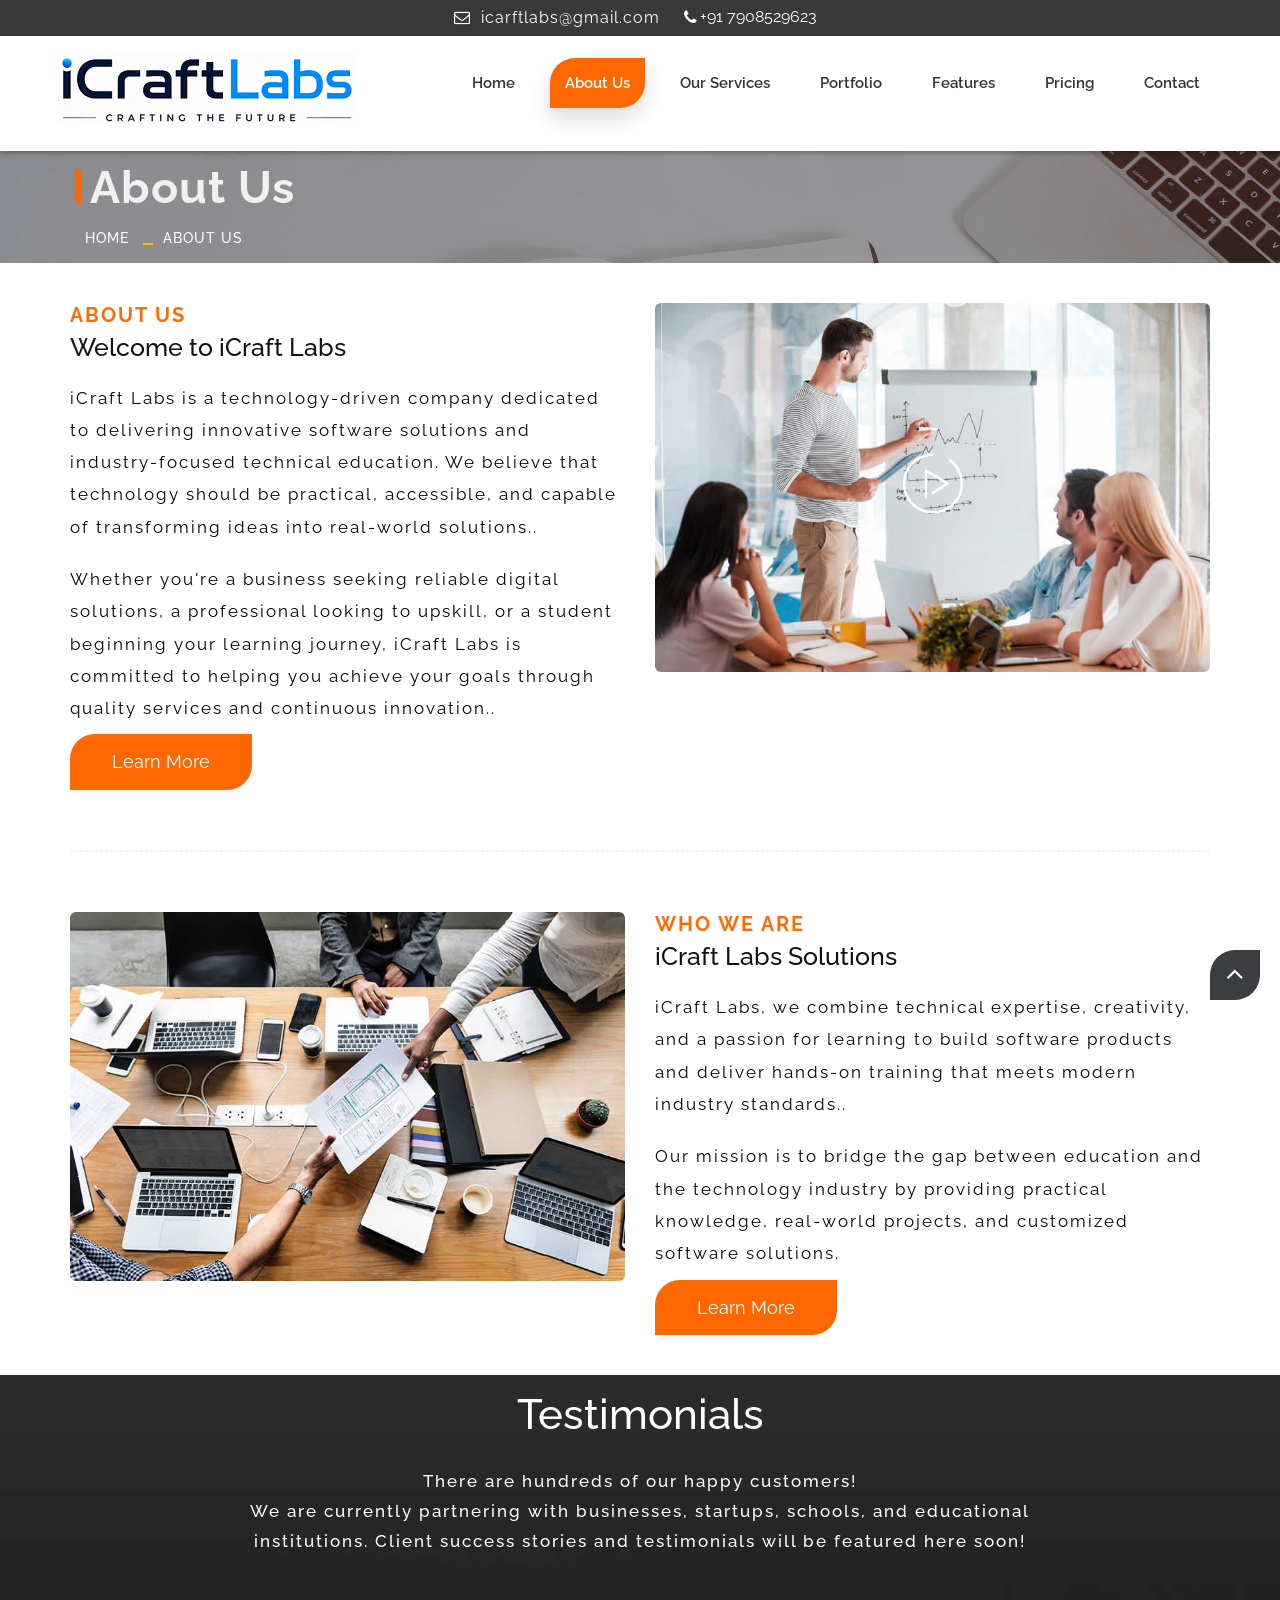
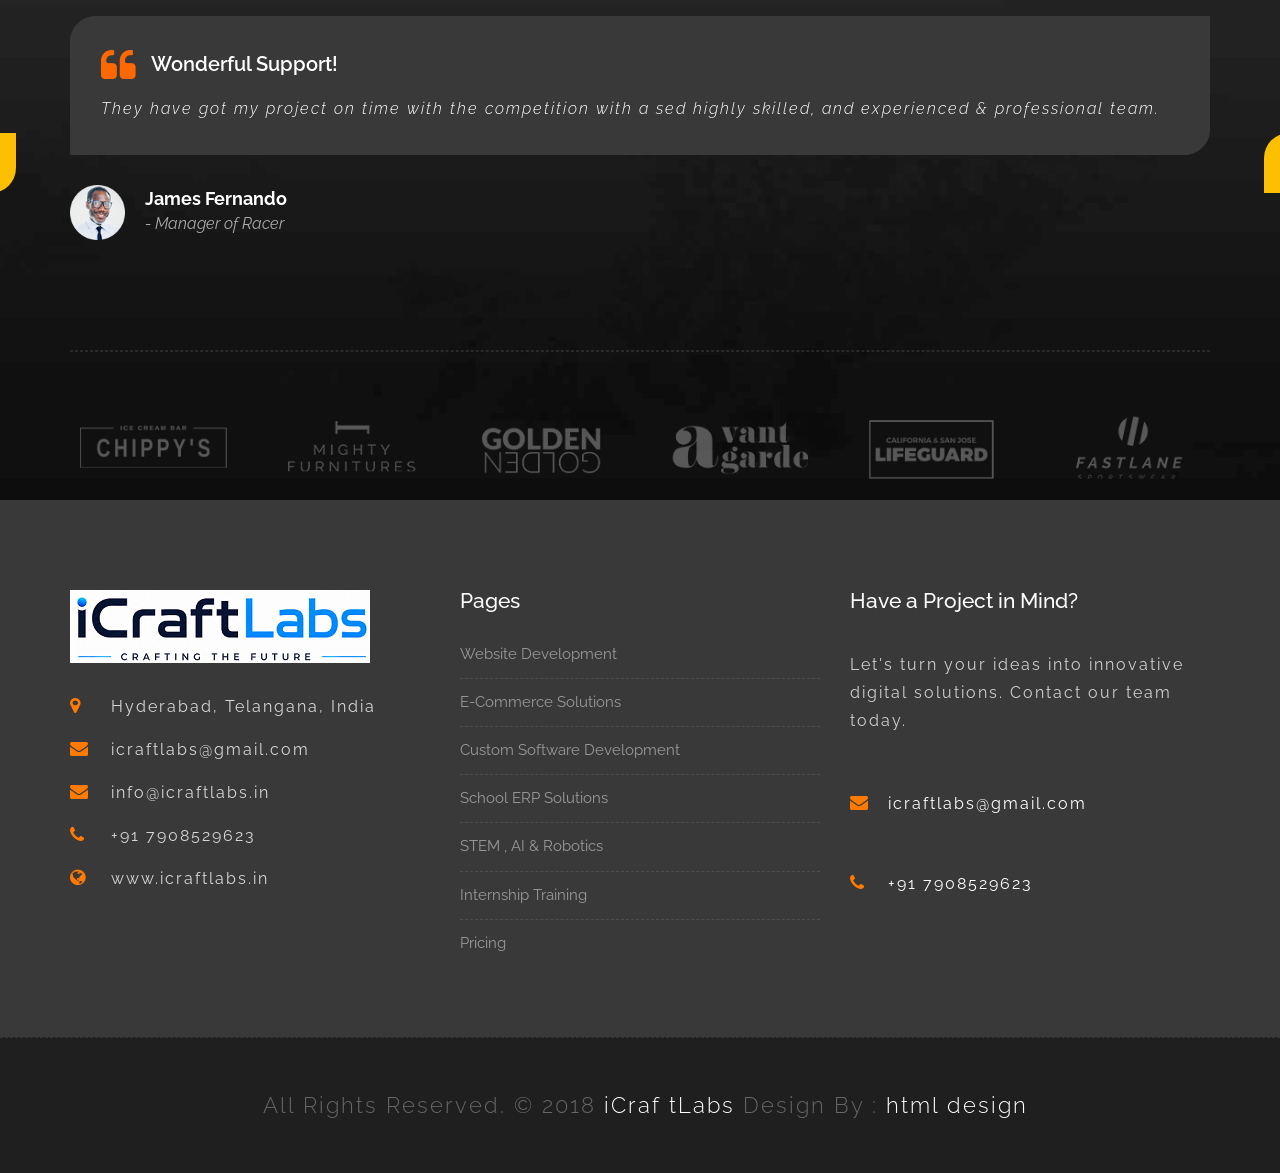
==== commit cdc28429: "Updated homepage banner" ====
--- a/about-us.html
+++ b/about-us.html
@@ -62,11 +62,11 @@
                             <a href="#"><i class="fa fa-envelope-o" aria-hidden="true"></i> icarftlabs@gmail.com</a>
                         </div>
                         <div class="phone-box">
-                            <a href="tel:1234567890"><i class="fa fa-phone" aria-hidden="true"></i> +1 234 567 890</a>
-                        </div>
-                    </div>
-                </div>
-                <div class="col-md-6 col-sm-6">
+                            <a href="tel:1234567890"><i class="fa fa-phone" aria-hidden="true"></i> +91 7908529623</a>
+                        </div>
+                    </div>
+                </div>
+                <!-- <div class="col-md-6 col-sm-6">
                     <div class="right-top">
                         <div class="social-box">
                             <ul>
@@ -78,7 +78,7 @@
                                 <ul>
                         </div>
                     </div>
-                </div>
+                </div> -->
             </div>
         </div>
     </div>
--- a/style.css
+++ b/style.css
@@ -335,6 +335,7 @@
 .email-box a{
 	color: #ffffff;
 	font-size: 16px;
+    letter-spacing: 1px;
 }
 .email-box a:hover{
 	color: #fd6802;
@@ -354,7 +355,7 @@
 	color: #fd6802;
 }
 .phone-box a i{
-	padding: 0px 5px;
+	padding: 0px 0px;
 }
 
 .social-box{
@@ -698,6 +699,7 @@
 
 .section.db {
     background-color: #1f1f1f;
+    padding: 15px 0;
 }
 
 .section.color1 {
@@ -745,8 +747,8 @@
 }
 
 .section-title p {
-    color: #ffffff;
-    font-weight: 400;
+    color: #1f1f1f;
+    font-weight: 500;
     font-size: 18px;
     line-height: 33px;
     margin: 0;
@@ -759,6 +761,7 @@
     margin: 0 0 25px;
     padding: 0;
     text-transform: none;
+    
 }
 
 .section.colorsection p,
@@ -1526,6 +1529,7 @@
 #features li p {
     margin-bottom: 0;
     padding-bottom: 0;
+    font-size: inherit;
 }
 
 #features li {
@@ -3947,7 +3951,7 @@
 
 #about{
 
-    padding:90px 0;
+    padding:40px 0;
 
 }
 
@@ -3987,7 +3991,8 @@
 
 .about-text{
 
-    color:#666;
+    color: #1f1f1f;
+    font-weight: 500;
 
     font-size:17px;
 
@@ -4197,10 +4202,11 @@
 
 .industry-box p{
 
-    color:#666;
+    color: #1f1f1f;
+    font-weight: 500;
 
     line-height:26px;
-
+    font-size: medium;
 }
 
 /*==========================
@@ -4263,9 +4269,12 @@
 
 .why-card p{
 
-    color:#666;
+    color: #1f1f1f;
+    font-weight: 500;
 
     line-height:26px;
+    font-size: medium;
+    
 
 }
 .service-img{
@@ -4320,7 +4329,8 @@
 
 .service-dit p{
     font-size:15px;
-    color:#666;
+    color: #1f1f1f;
+    font-weight: 500;
     line-height:24px;
     margin:0;
 }
@@ -4390,4 +4400,47 @@
     height:auto;
 }
 
+}
+
+.col-sm-6{
+    padding-left: 0px
+}
+
+.tech-card h6{
+    width:100%;
+    font-size:14px;
+    white-space:nowrap;
+}
+.phone-box a {
+    display: inline-flex;
+    align-items: center;
+    white-space: nowrap;
+}
+
+.phone-box i {
+    margin-right: 3px;
+}
+.navbar-brand > img {
+    top: -7px !important;
+}
+
+   .top-bar .row .col-md-6{
+    text-align: center;
+    width: 100%;
+}
+
+#testimonials p {
+    color: #fff !important;
+}
+.service-widget{
+    margin-bottom:15px;
+}
+
+.service-dit{
+    min-height:190px;
+    text-align:center;
+}
+
+.service-dit h3{
+    min-height:55px;
 }
--- a/css/responsive.css
+++ b/css/responsive.css
@@ -689,7 +689,7 @@
 .mobile-banner{
     display:block;
     text-align:center;
-    padding:20px;
+    padding:1px;
 }
 
 .mobile-banner img{
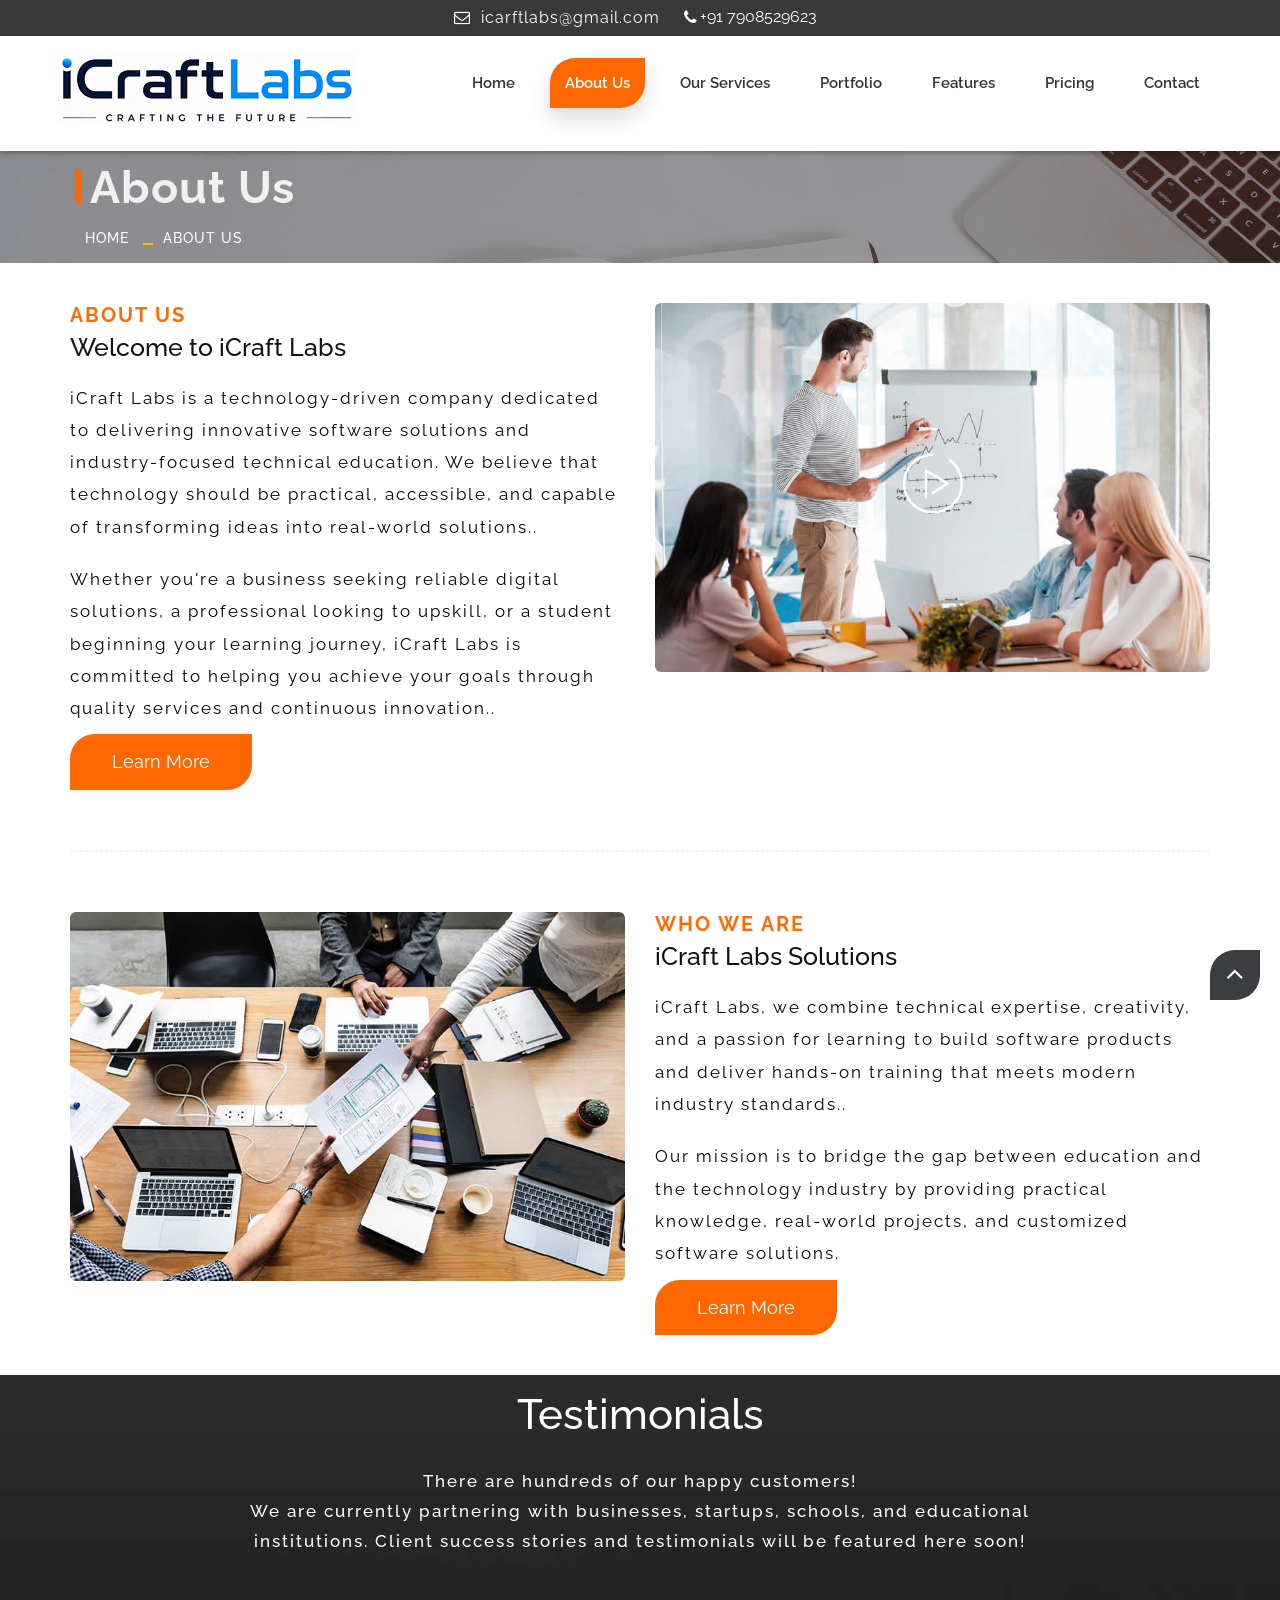
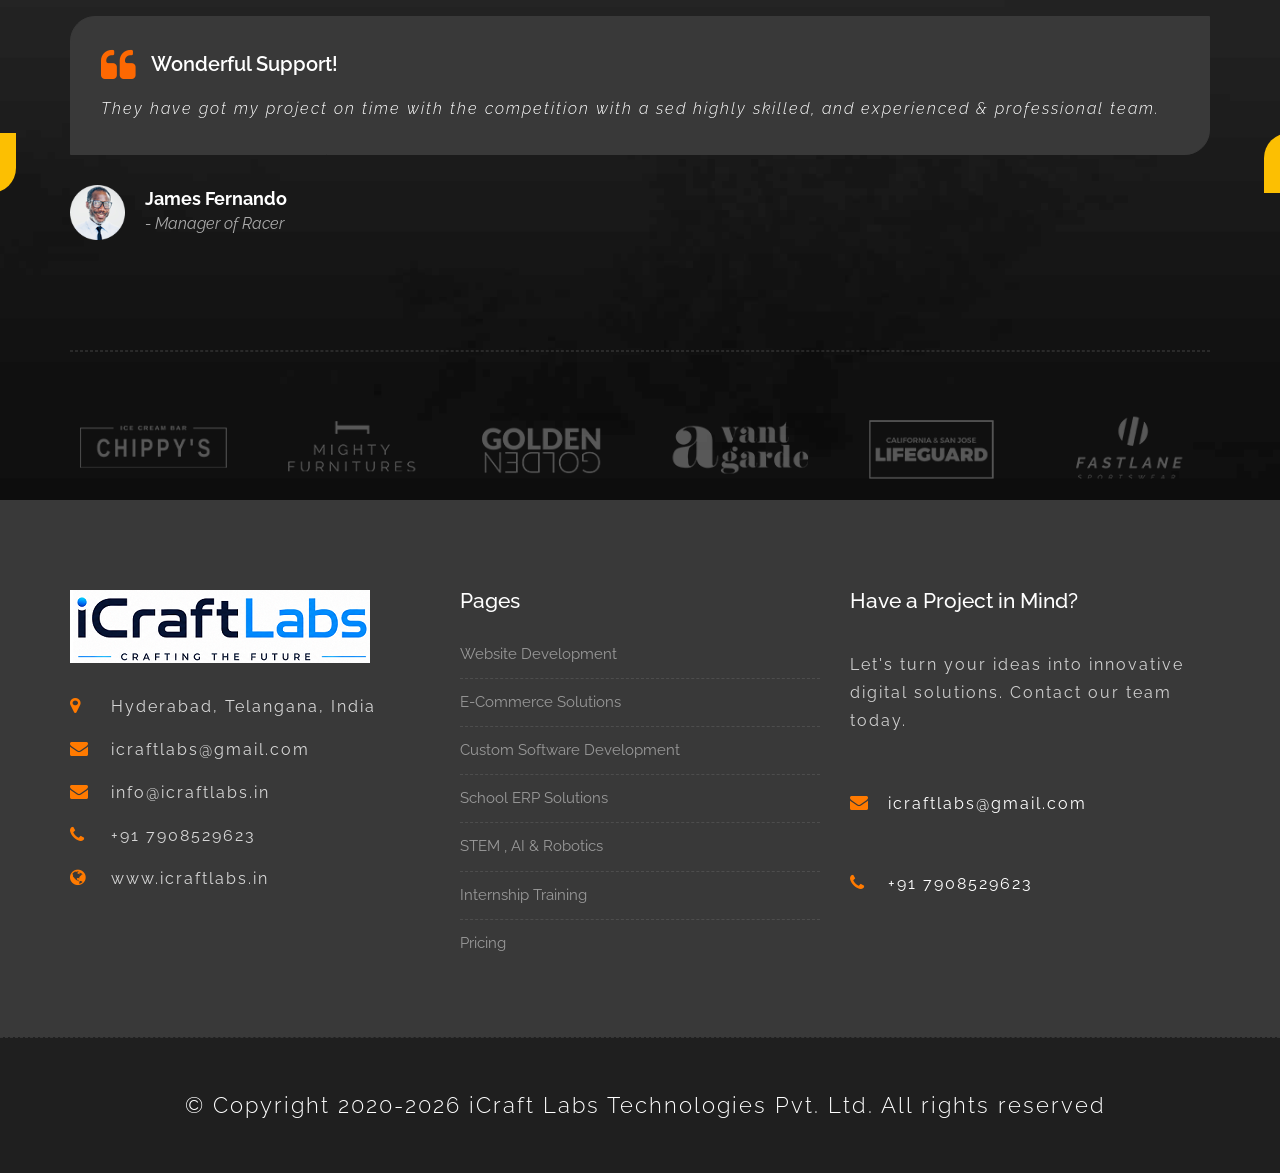
==== commit 68c6fdf8: "Updated homepage banner" ====
--- a/about-us.html
+++ b/about-us.html
@@ -413,8 +413,7 @@
         <div class="container">
             <div class="footer-distributed">
                 <div class="footer-left">
-                    <p class="footer-company-name">All Rights Reserved. &copy; 2018 <a href="#">iCraf tLabs</a> Design By :
-                        <a href="https://html.design/">html design</a></p>
+                   <p class="footer-company-name"><a href="#"> © Copyright 2020-2026 iCraft Labs Technologies Pvt. Ltd. All rights reserved</a>  
                 </div>
 
 
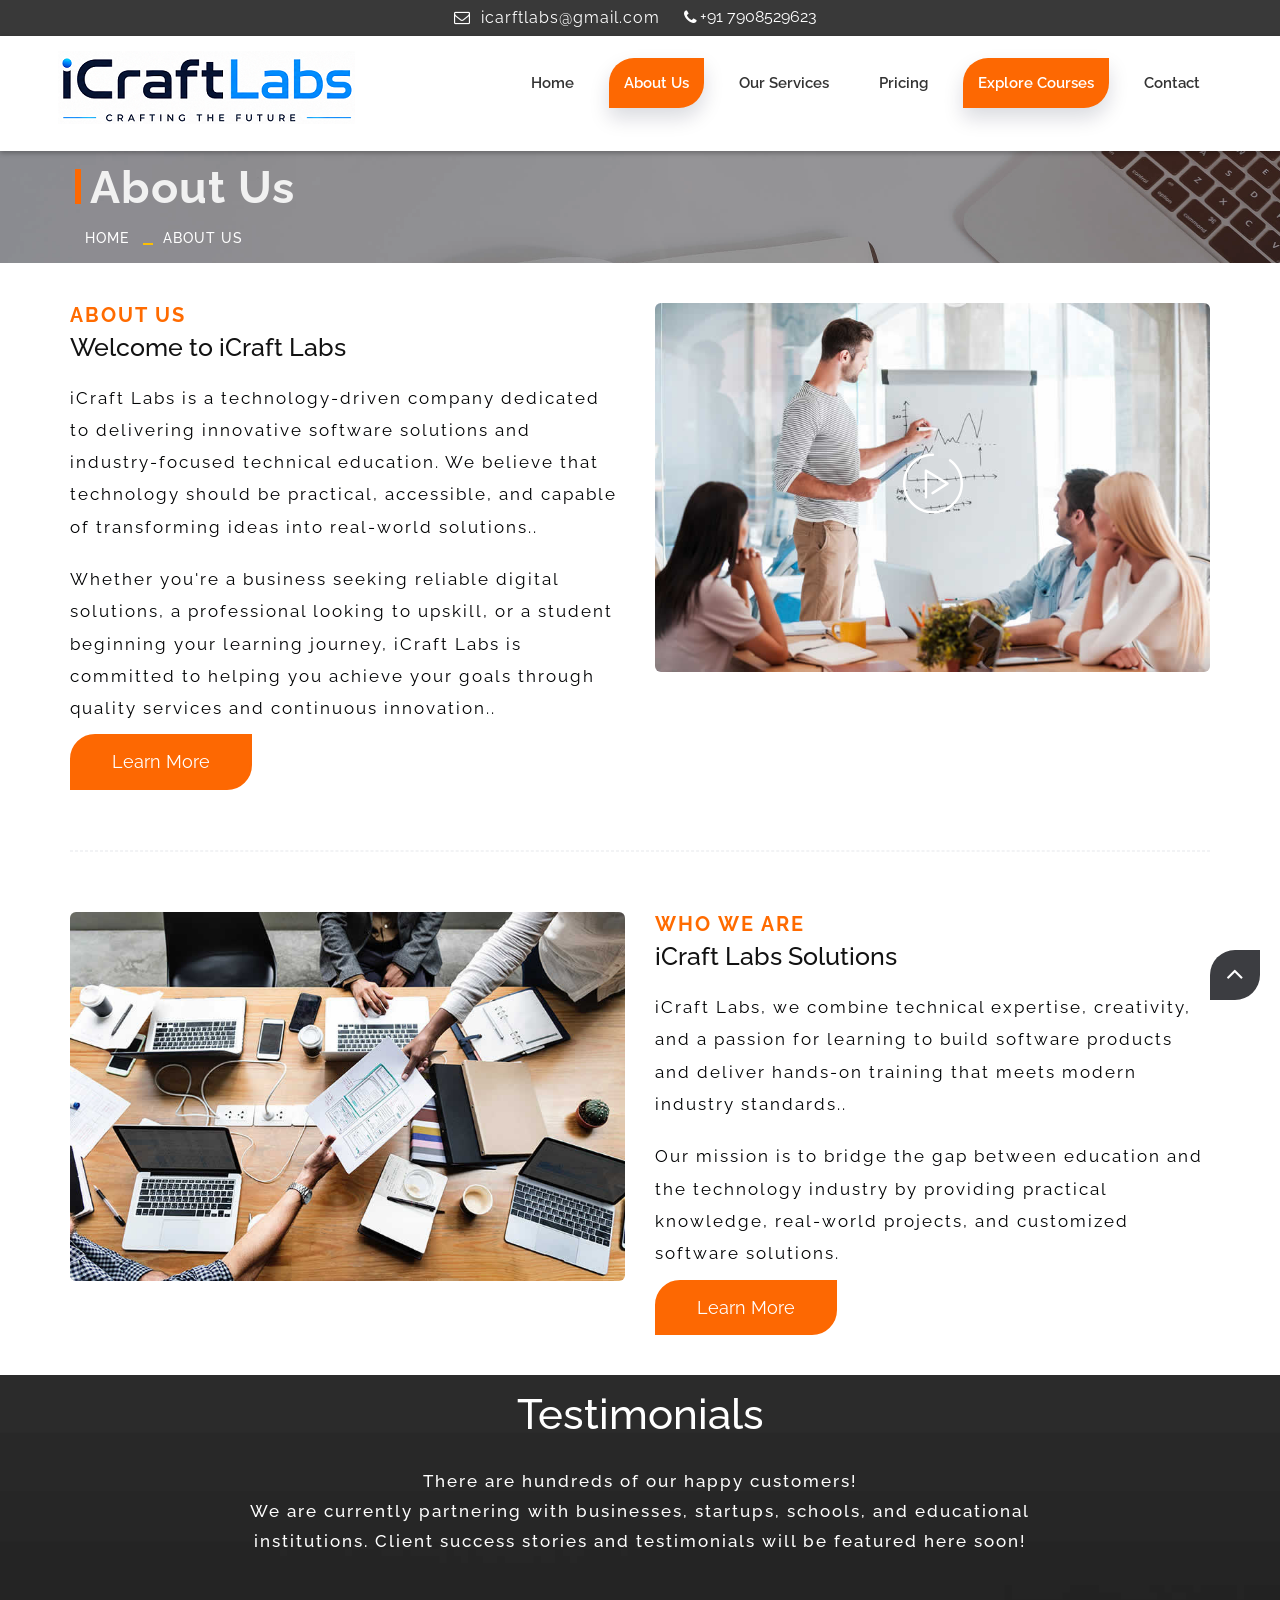
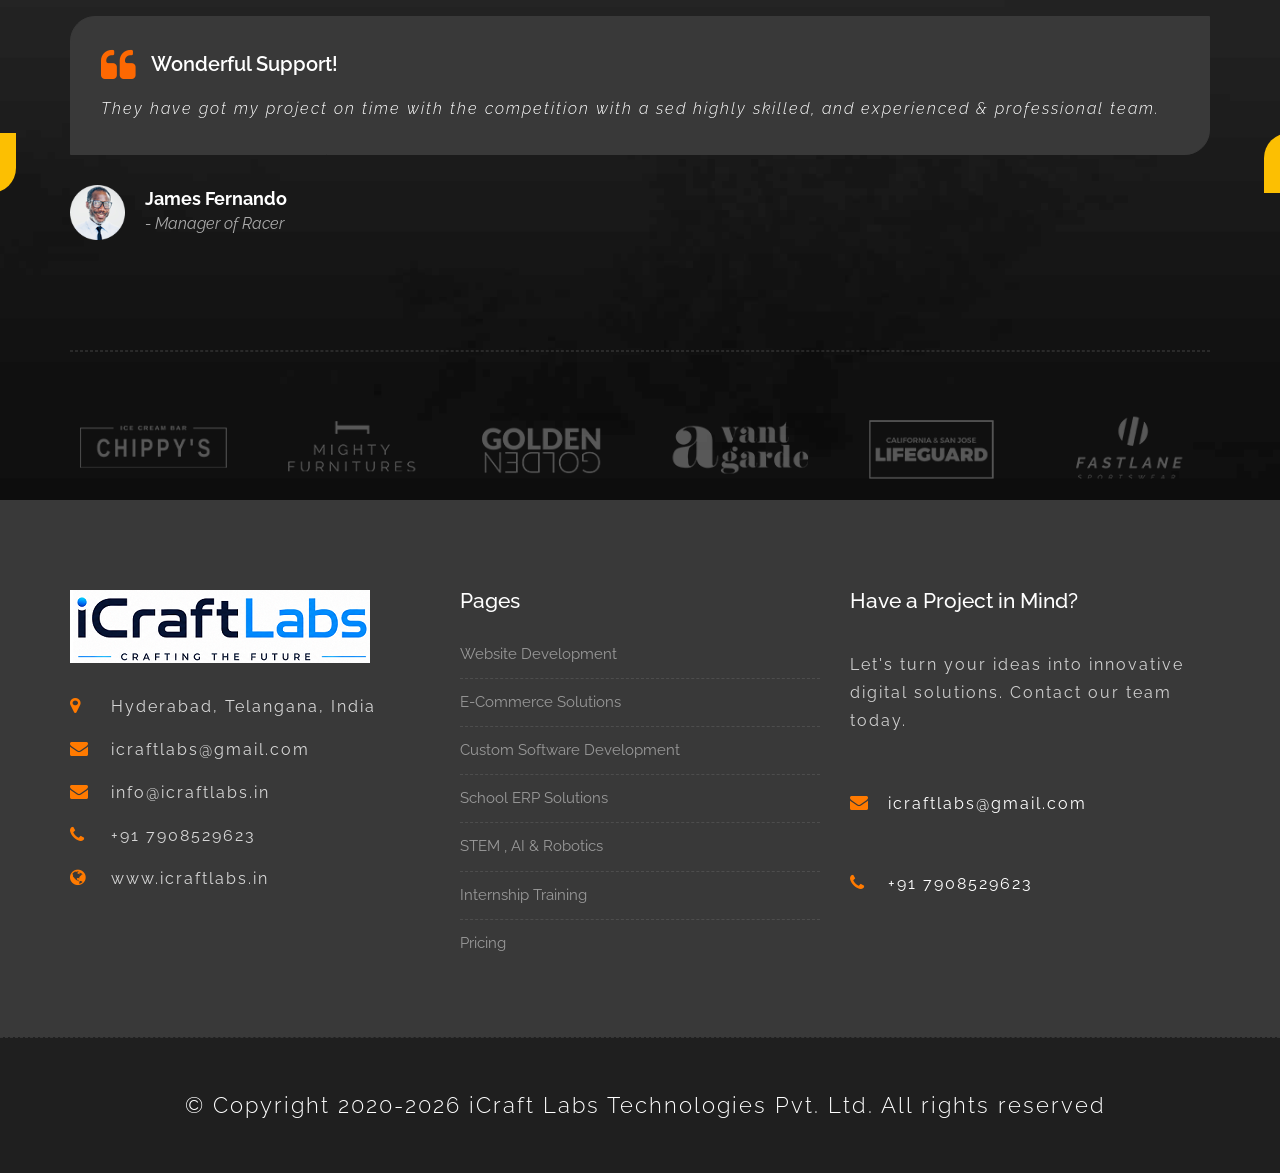
==== commit 475d884f: "Updated homepage banner" ====
--- a/about-us.html
+++ b/about-us.html
@@ -99,10 +99,11 @@
                         <li><a href="index.html">Home</a></li>
                         <li><a class="active" href="about-us.html">About us</a></li>
                         <li><a href="services.html">Our Services</a></li>
-                        <li><a href="portfolio.html">Portfolio</a></li>
-                        <li><a href="features.html">Features</a></li>
+                        <!-- <li><a href="portfolio.html">Portfolio</a></li>
+                        <li><a href="features.html">Features</a></li> -->
                        <!--  <li><a href="testimonials.html">Testimonials</a></li> -->
                         <li><a href="pricing.html">Pricing</a></li>
+                        <li><a href="course/course.html" class="active">Explore Courses</a></li>
                         <li><a href="contact.html">Contact</a></li>
                     </ul>
                 </div>
--- a/style.css
+++ b/style.css
@@ -3336,8 +3336,8 @@
 }
 
 .address-item h3{
-	font-size: 28px;
-	font-weight: 600;
+	font-size: 25px;
+	font-weight: 4  00;
 	color: #fd6802;
 }
  
@@ -4443,4 +4443,19 @@
 
 .service-dit h3{
     min-height:55px;
+}
+.address-item p{
+  font-size: medium;
+}
+.payment-section {
+    padding: 40px 20px;
+}
+
+.qr-code {
+    width: 220px;
+    max-width: 100%;
+    border: 2px solid #ddd;
+    border-radius: 10px;
+    padding: 10px;
+    background: #fff;
 }
